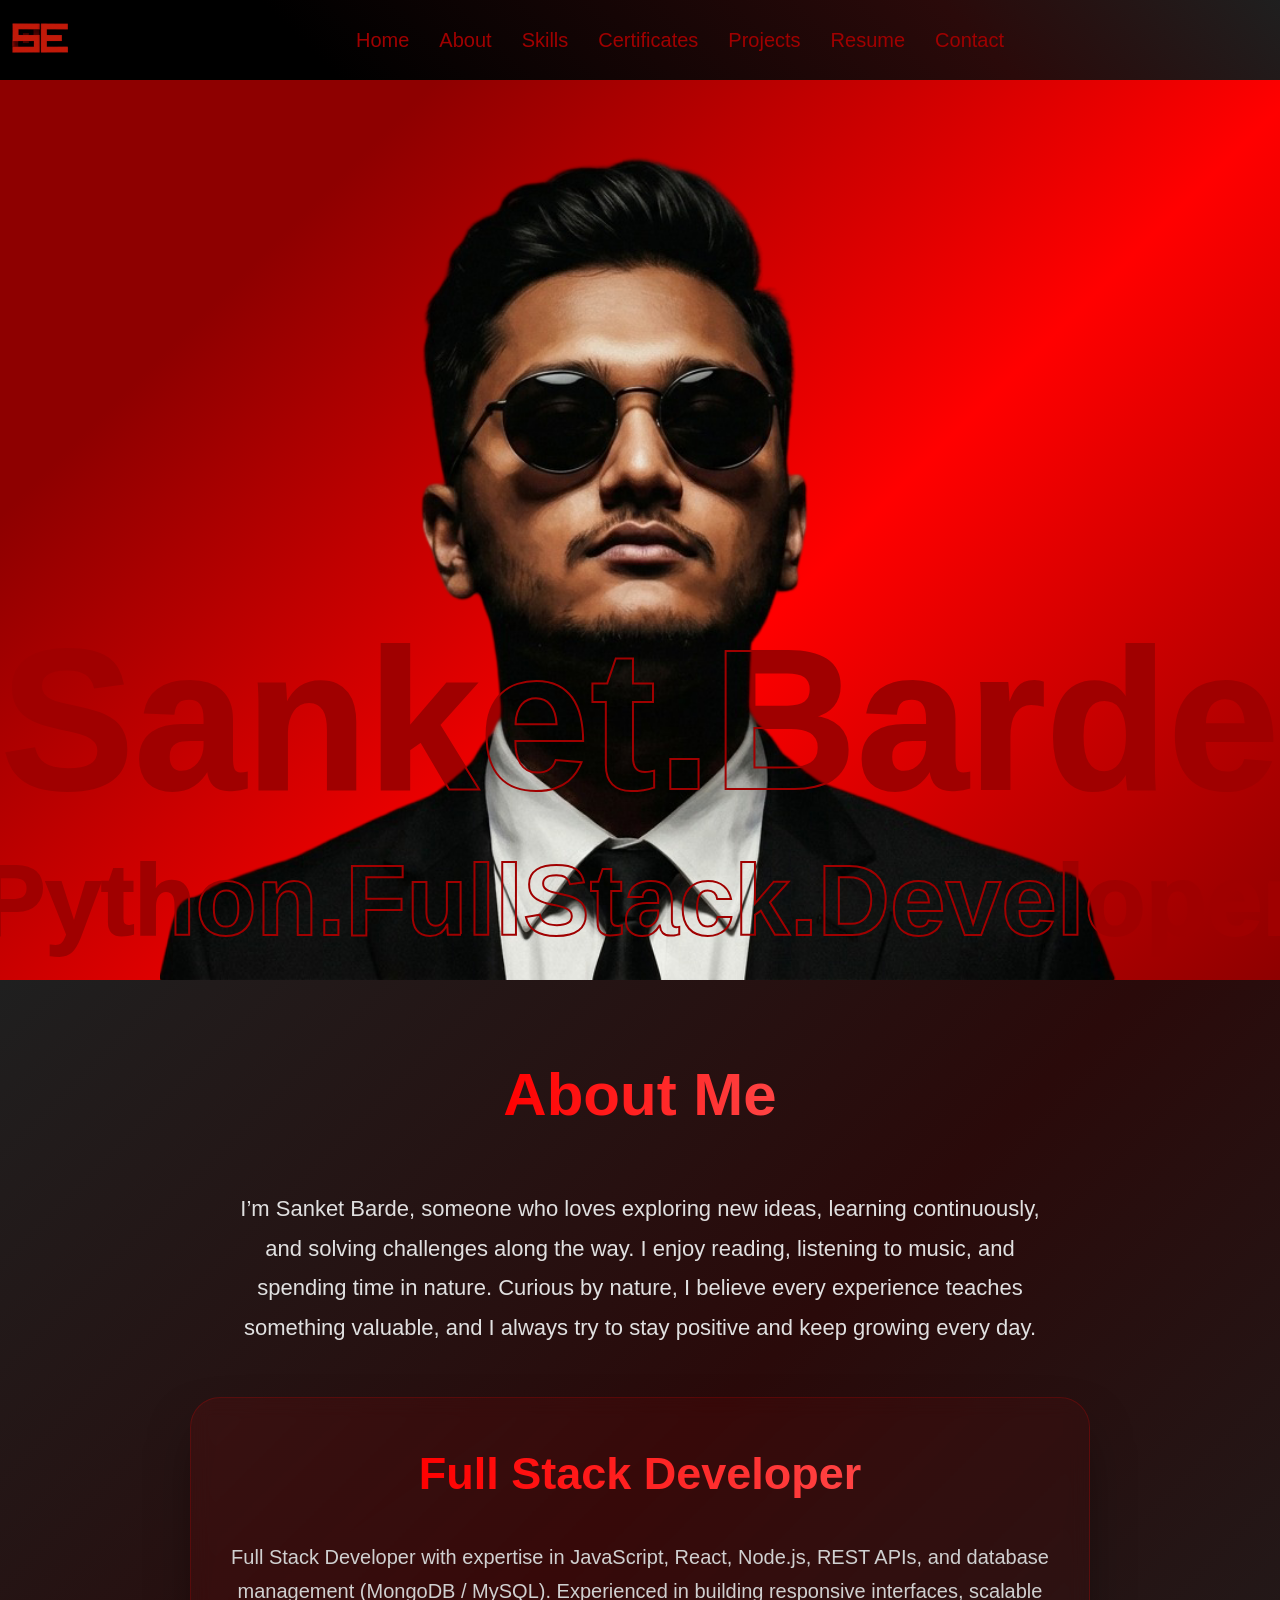
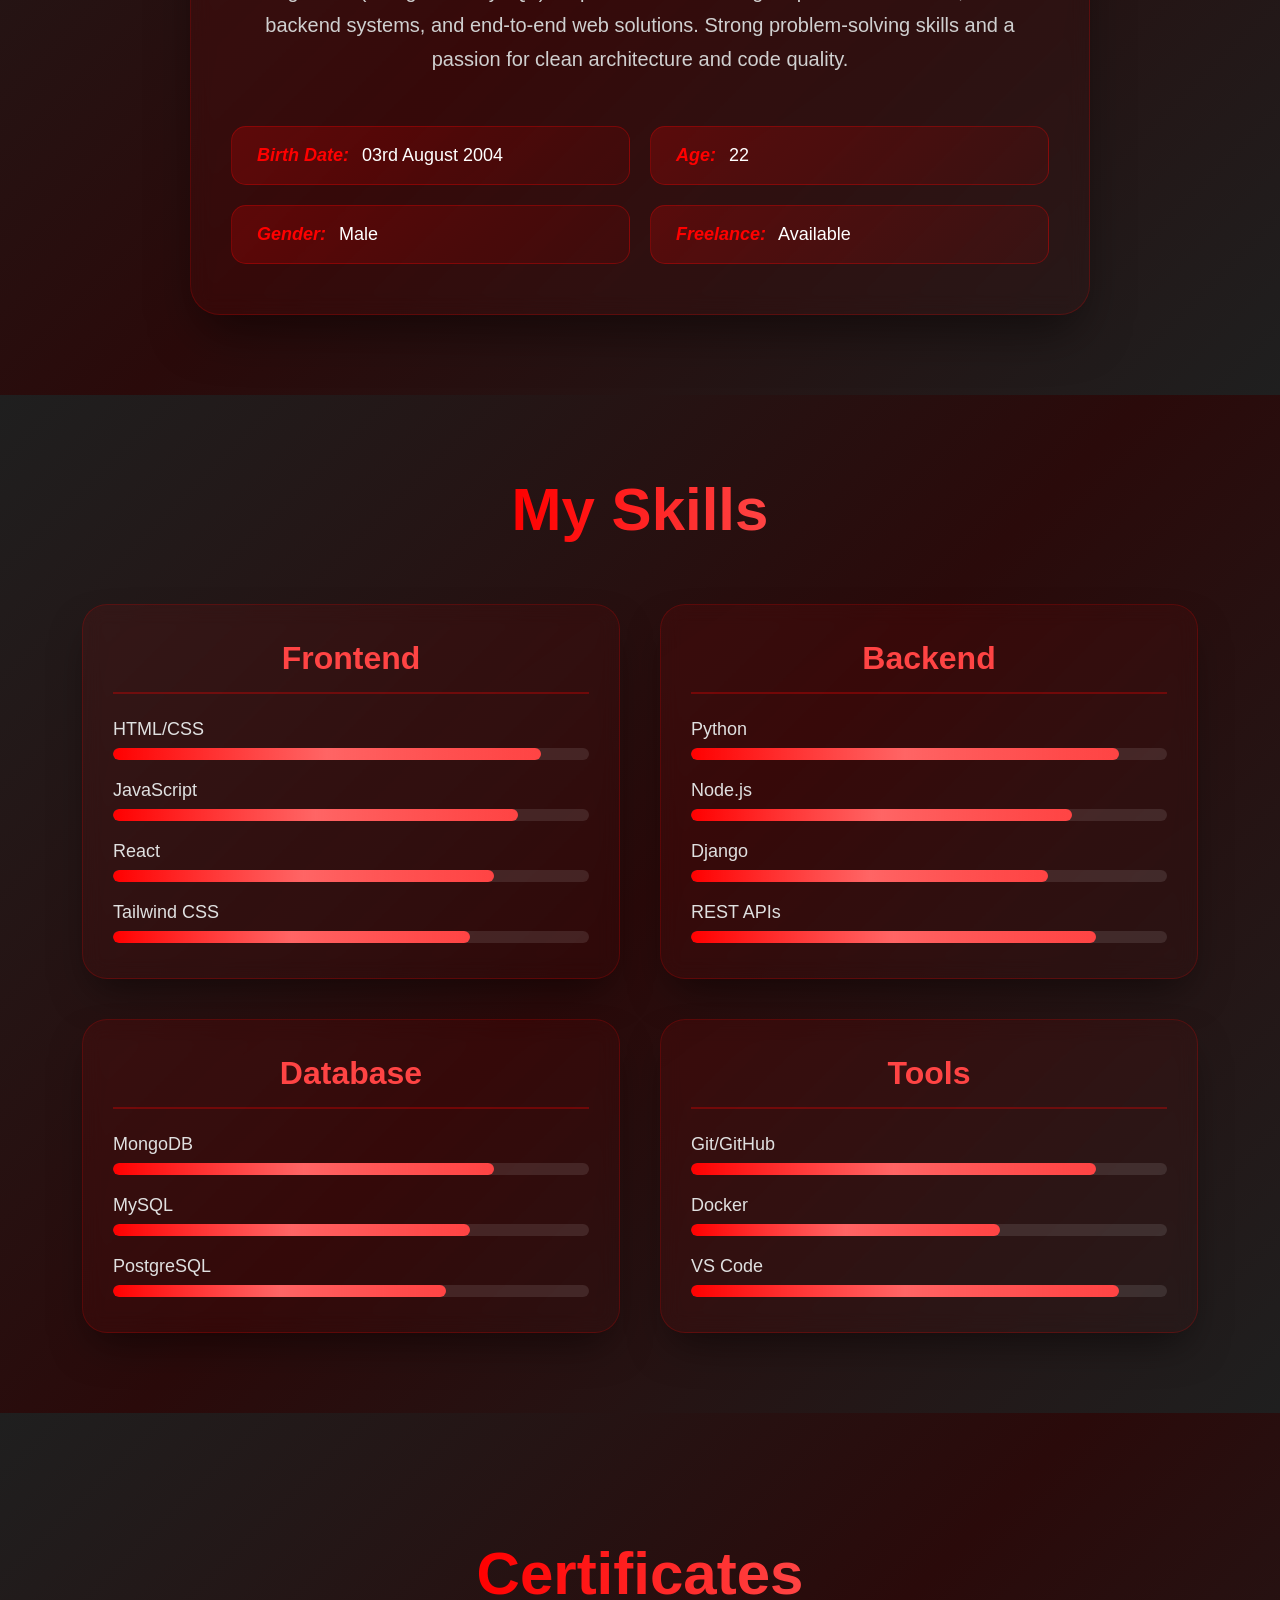
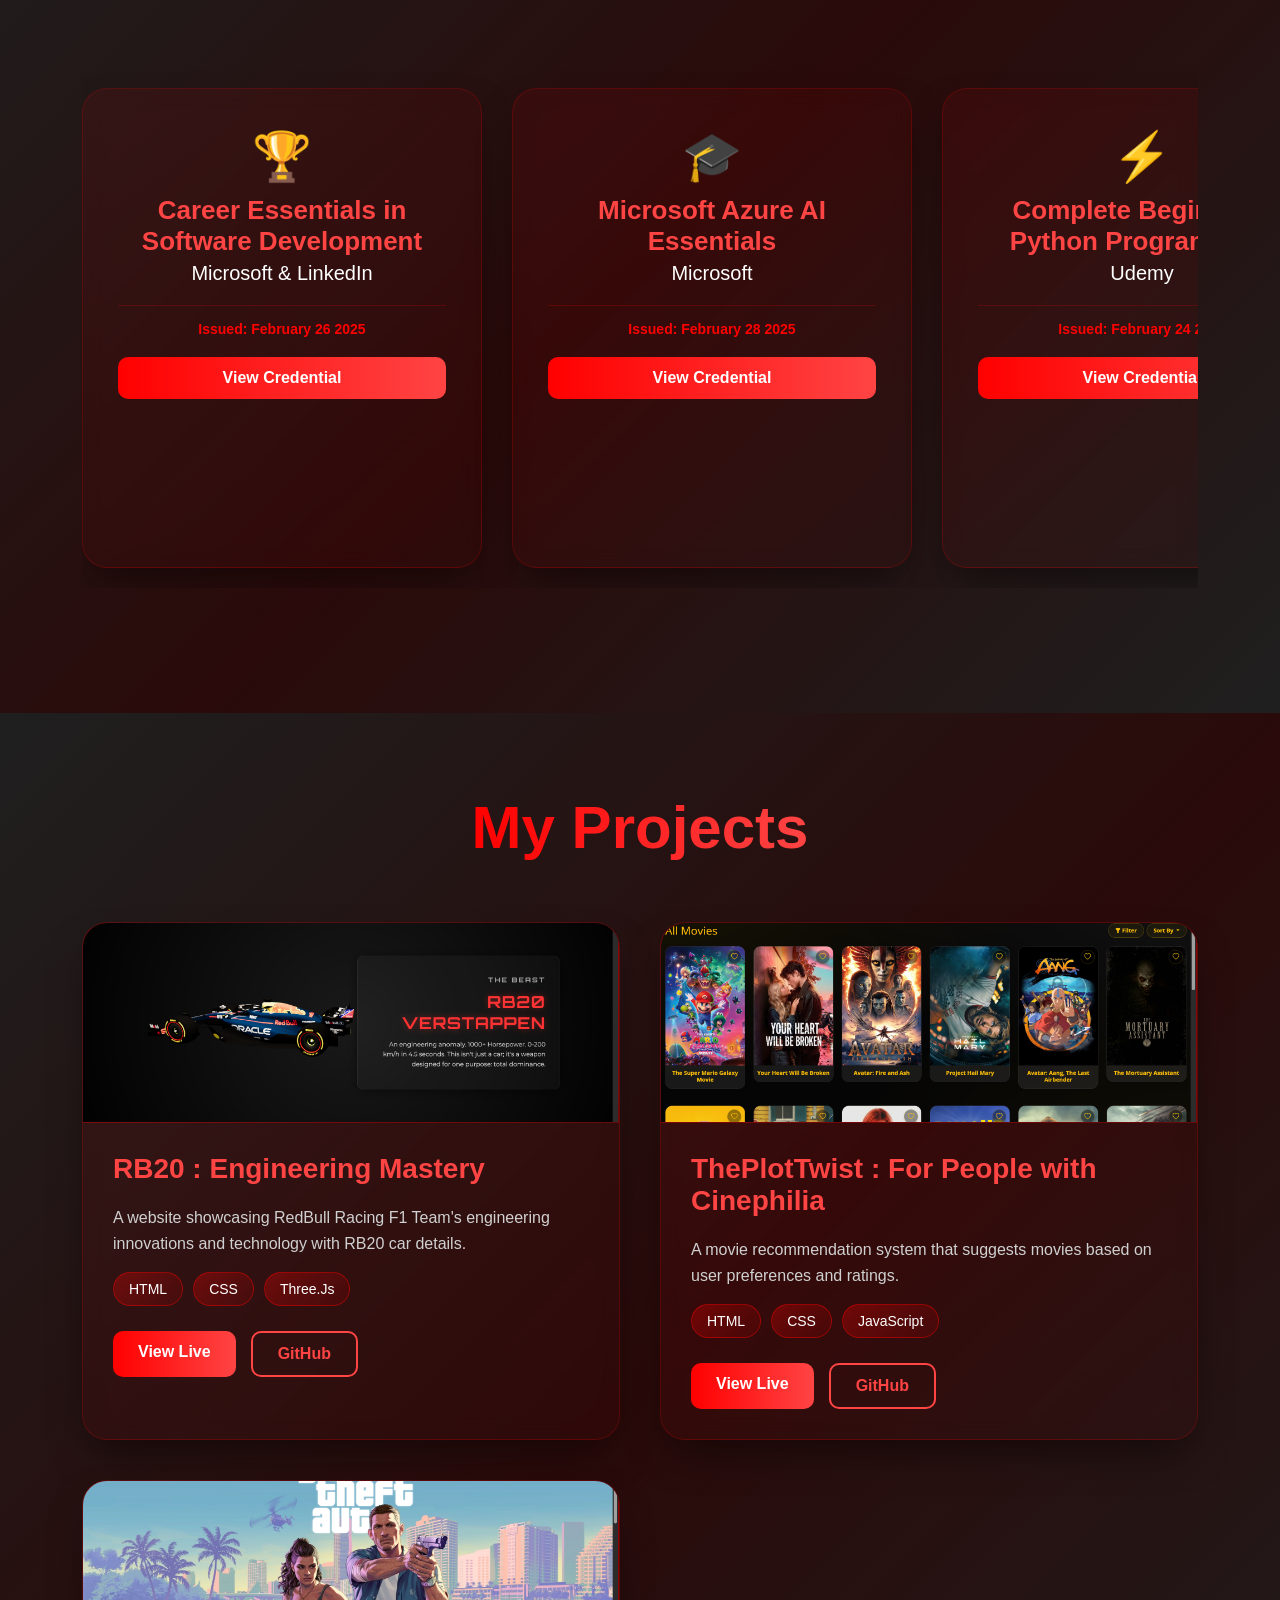
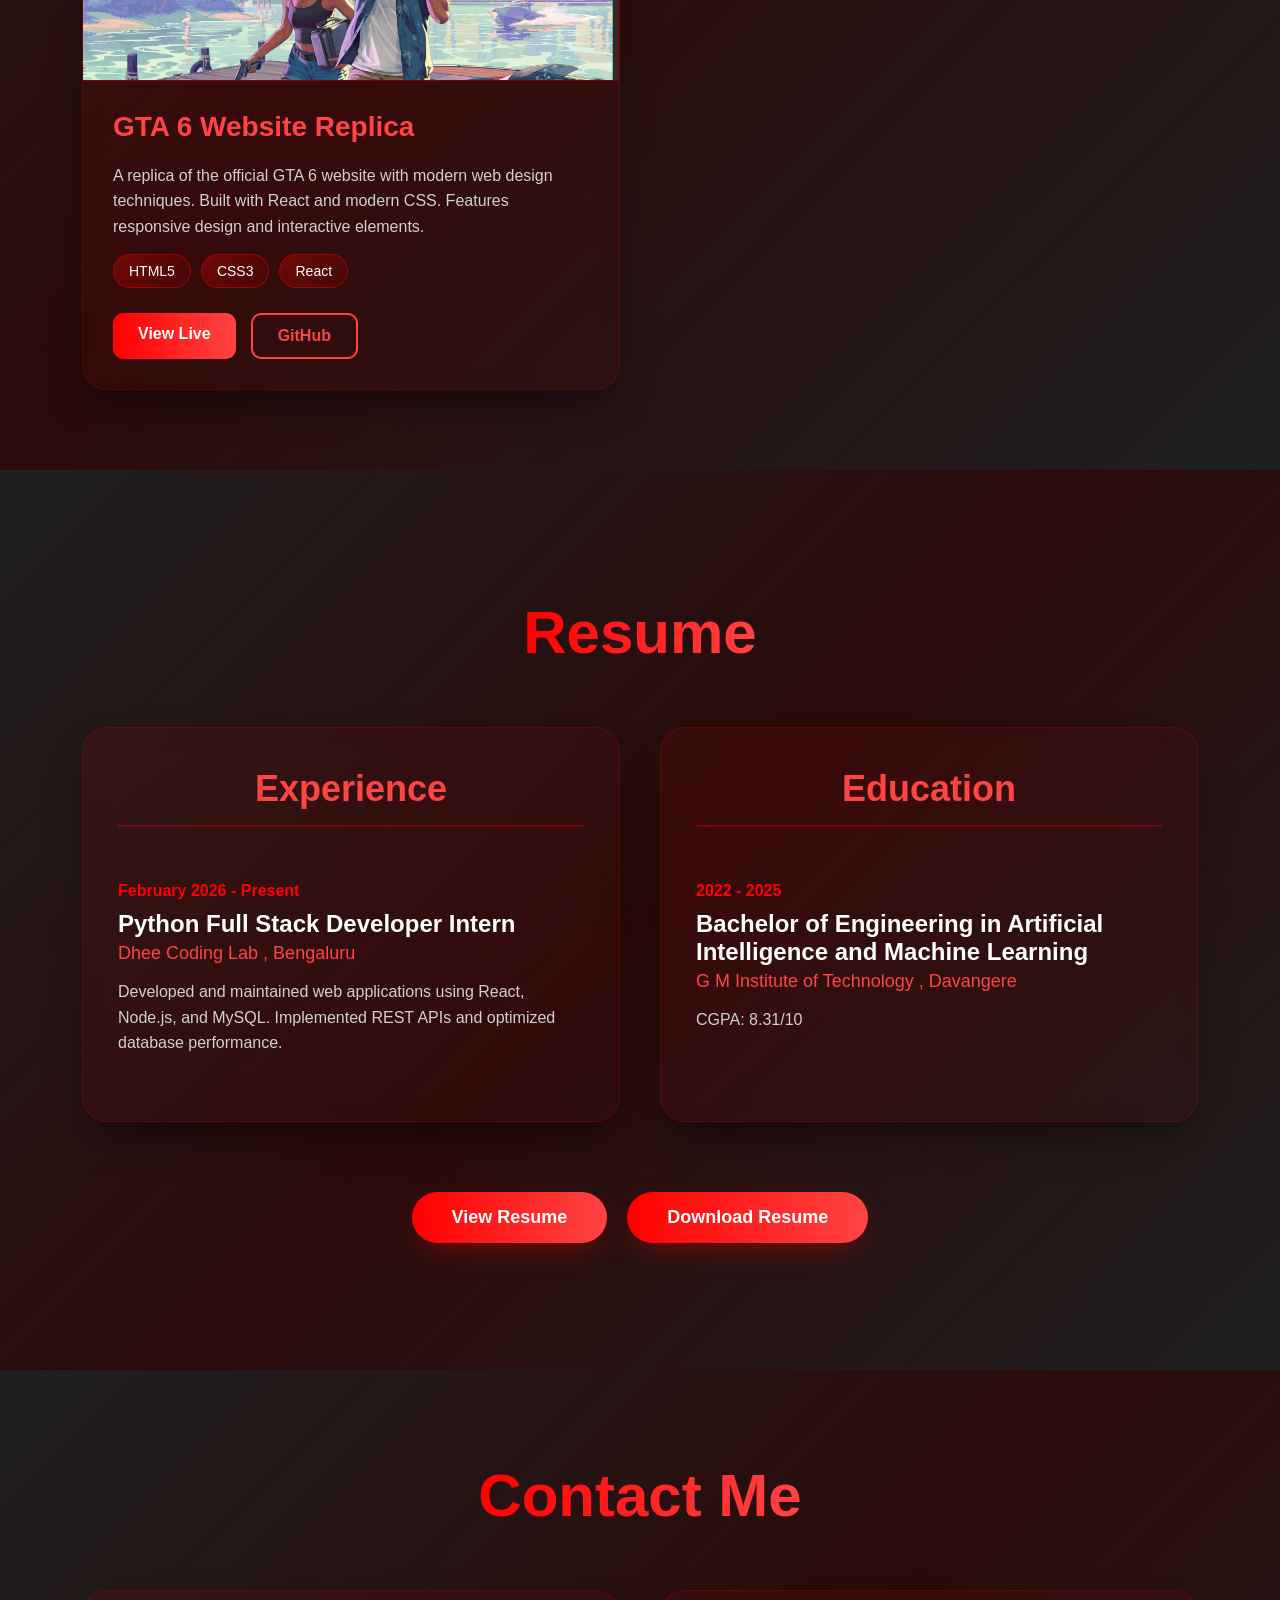
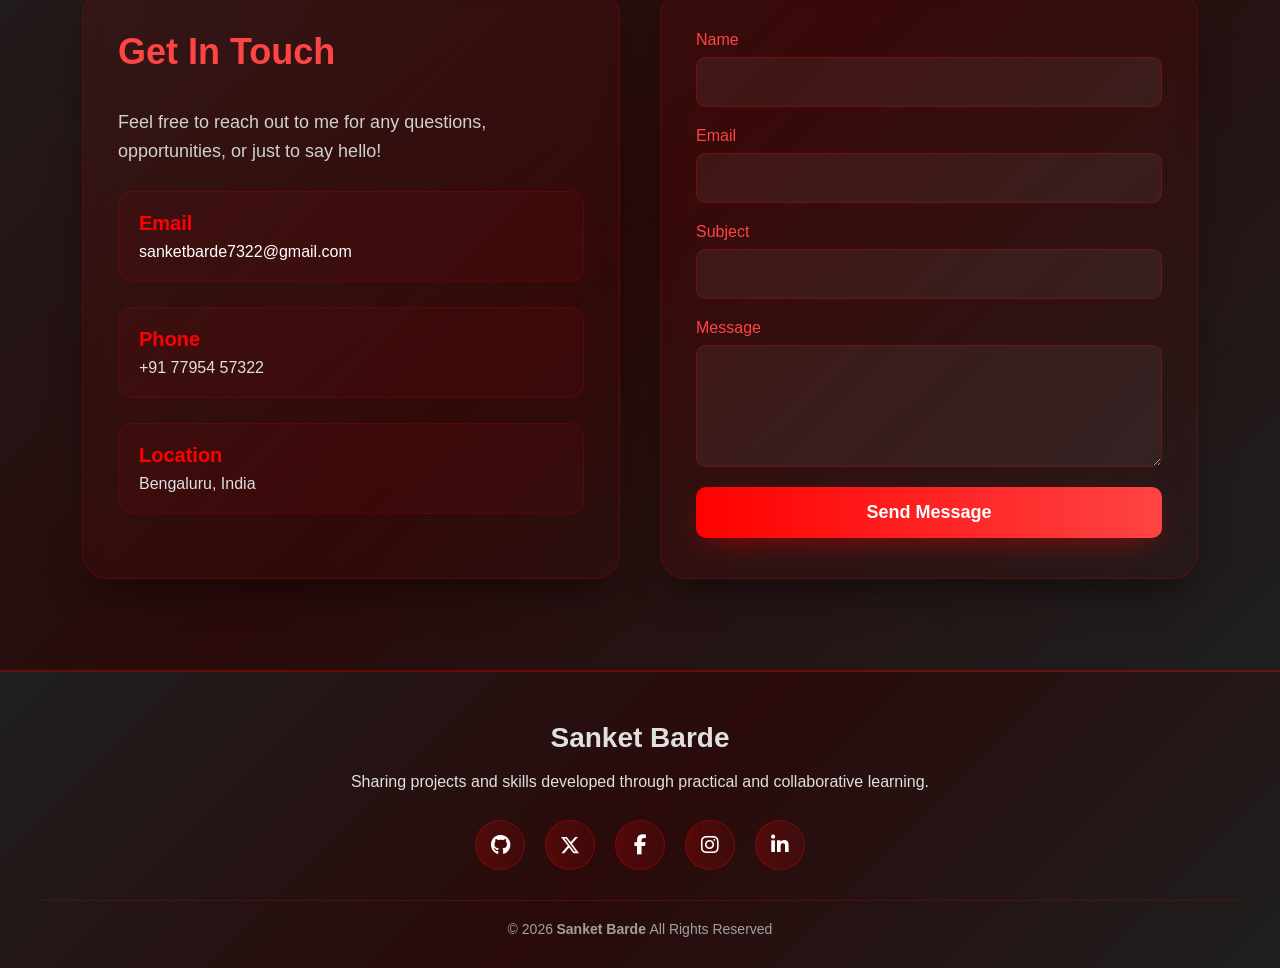
==== index.html @ b7028cff "First" ====
<!DOCTYPE html>
<html lang="en">
<head>
    <meta charset="UTF-8">
    <meta name="viewport" content="width=device-width, initial-scale=1.0">
    <title>Sanket Barde Portfolio</title>
    <link rel="stylesheet" href="style.css">
    <link rel="stylesheet" href="https://cdnjs.cloudflare.com/ajax/libs/font-awesome/6.4.0/css/all.min.css">
</head>
<body>
    <div class="main">
        <nav>
            <div class="logo">
                <img src="transform.gif" alt="">
            </div>
            <div class="nav-links">
                <a href="#hero">Home</a>
                <a href="#about">About</a>
                <a href="#skills">Skills</a>
                <a href="#certificates">Certificates</a>
                <a href="#projects">Projects</a>
                <a href="#resume">Resume</a>
                <a href="#contact">Contact</a>
            </div>
            <div class="hamburger">
                <img src="" alt="">
            </div>
        </nav>
        <section class="hero" id="hero">
            <img src="hero_no_bg1.png" alt="">
            <h1 id="front_name">Sanket.Barde</h1>
            <h1 id="back_name">Sanket.Barde</h1>
            <h2 id="front-role">Python.FullStack.Developer</h2>
            <h2 id="back-role">Python.FullStack.Developer</h2>
        </section>
        <section class="about" id="about">
            <h1>About Me</h1>
            <p>I’m Sanket Barde, someone who loves exploring new ideas, learning continuously, and solving challenges along the way. I enjoy reading, listening to music, and spending time in nature. Curious by nature, I believe every experience teaches something valuable, and I always try to stay positive and keep growing every day.</p>
            <div class="container">
                <h1>Full Stack Developer</h1>
                <p>Full Stack Developer with expertise in JavaScript, React, Node.js, REST APIs, and database management (MongoDB / MySQL). Experienced in building responsive interfaces, scalable backend systems, and end-to-end web solutions. Strong problem-solving skills and a passion for clean architecture and code quality.</p>
                <div class="sub-container">
                    <h4><span>Birth Date:</span> 03rd August 2004</h4>
                    <h4><span>Age:</span> 22</h4>
                    <h4><span>Gender:</span> Male</h4>
                    <h4><span>Freelance:</span> Available</h4>
                </div>
            </div>
        </section>
        <section class="skills" id="skills">
            <h1>My Skills</h1>
            <div class="skills-container">
                <div class="skill-category">
                    <h2>Frontend</h2>
                    <div class="skill-items">
                        <div class="skill-item">
                            <span>HTML/CSS</span>
                            <div class="skill-bar">
                                <div class="skill-progress" data-progress="90"></div>
                            </div>
                        </div>
                        <div class="skill-item">
                            <span>JavaScript</span>
                            <div class="skill-bar">
                                <div class="skill-progress" data-progress="85"></div>
                            </div>
                        </div>
                        <div class="skill-item">
                            <span>React</span>
                            <div class="skill-bar">
                                <div class="skill-progress" data-progress="80"></div>
                            </div>
                        </div>
                        <div class="skill-item">
                            <span>Tailwind CSS</span>
                            <div class="skill-bar">
                                <div class="skill-progress" data-progress="75"></div>
                            </div>
                        </div>
                    </div>
                </div>
                <div class="skill-category">
                    <h2>Backend</h2>
                    <div class="skill-items">
                        <div class="skill-item">
                            <span>Python</span>
                            <div class="skill-bar">
                                <div class="skill-progress" data-progress="90"></div>
                            </div>
                        </div>
                        <div class="skill-item">
                            <span>Node.js</span>
                            <div class="skill-bar">
                                <div class="skill-progress" data-progress="80"></div>
                            </div>
                        </div>
                        <div class="skill-item">
                            <span>Django</span>
                            <div class="skill-bar">
                                <div class="skill-progress" data-progress="75"></div>
                            </div>
                        </div>
                        <div class="skill-item">
                            <span>REST APIs</span>
                            <div class="skill-bar">
                                <div class="skill-progress" data-progress="85"></div>
                            </div>
                        </div>
                    </div>
                </div>
                <div class="skill-category">
                    <h2>Database</h2>
                    <div class="skill-items">
                        <div class="skill-item">
                            <span>MongoDB</span>
                            <div class="skill-bar">
                                <div class="skill-progress" data-progress="80"></div>
                            </div>
                        </div>
                        <div class="skill-item">
                            <span>MySQL</span>
                            <div class="skill-bar">
                                <div class="skill-progress" data-progress="75"></div>
                            </div>
                        </div>
                        <div class="skill-item">
                            <span>PostgreSQL</span>
                            <div class="skill-bar">
                                <div class="skill-progress" data-progress="70"></div>
                            </div>
                        </div>
                    </div>
                </div>
                <div class="skill-category">
                    <h2>Tools</h2>
                    <div class="skill-items">
                        <div class="skill-item">
                            <span>Git/GitHub</span>
                            <div class="skill-bar">
                                <div class="skill-progress" data-progress="85"></div>
                            </div>
                        </div>
                        <div class="skill-item">
                            <span>Docker</span>
                            <div class="skill-bar">
                                <div class="skill-progress" data-progress="65"></div>
                            </div>
                        </div>
                        <div class="skill-item">
                            <span>VS Code</span>
                            <div class="skill-bar">
                                <div class="skill-progress" data-progress="90"></div>
                            </div>
                        </div>
                    </div>
                </div>
            </div>
        </section>
        <section class="certificates" id="certificates">
            <h1>Certificates</h1>
            <div class="certificates-container">
                <div class="certificate-card">
                    <div class="certificate-icon">🏆</div>
                    <h2>Career Essentials in Software Development</h2>
                    <h3>Microsoft & LinkedIn</h3>
                    <div class="certificate-date">Issued: February 26 2025</div>
                    <a href="certificates/Career Essential in Software Development.png" target="_blank" class="verify-btn">View Credential</a>
                </div>
                <div class="certificate-card">
                    <div class="certificate-icon">🎓</div>
                    <h2>Microsoft Azure AI Essentials</h2>
                    <h3>Microsoft</h3>
                    <div class="certificate-date">Issued: February 28 2025</div>
                    <a href="certificates/Microsoft Azure AI Essentials.png" target="_blank" class="verify-btn">View Credential</a>
                </div>
                <div class="certificate-card">
                    <div class="certificate-icon">⚡</div>
                    <h2>Complete Beginner's Python Programming</h2>
                    <h3>Udemy</h3>
                    <div class="certificate-date">Issued: February 24 2025</div>
                    <a href="certificates/complete begineers python programming course.png" target="_blank" class="verify-btn">View Credential</a>
                </div>
                <div class="certificate-card">
                    <div class="certificate-icon">🗄️</div>
                    <h2>Python Object-Oriented Programming</h2>
                    <h3>Udemy</h3>
                    <div class="certificate-date">Issued: July 29 2025</div>
                    <a href="certificates/Python OOP.png" target="_blank" class="verify-btn">View Credential</a>
                </div>
                <div class="certificate-card">
                    <div class="certificate-icon">🤖</div>
                    <h2>Building LLMs with Prompt Engineering</h2>
                    <h3>Coursera</h3>
                    <div class="certificate-date">Issued: August 12 2025</div>
                    <a href="certificates/Building LLM with Prompt Engineering.png" target="_blank" class="verify-btn">View Credential</a>
                </div>
                <div class="certificate-card">
                    <div class="certificate-icon">📊</div>
                    <h2>Google Analytics for Beginners</h2>
                    <h3>Google</h3>
                    <div class="certificate-date">Issued: July 28 2025</div>
                    <a href="certificates/googleAnalyticsCertificate.png" target="_blank" class="verify-btn">View Credential</a>
                </div>
                <div class="certificate-card">
                    <div class="certificate-icon">📈</div>
                    <h2>Power BI Workshop</h2>
                    <h3>Office Master</h3>
                    <div class="certificate-date">Issued: August 24 2025</div>
                    <a href="certificates/PowerBI Workshop.png" target="_blank" class="verify-btn">View Credential</a>
                </div>
                <div class="certificate-card">
                    <div class="certificate-icon">💻</div>
                    <h2>Python & Artificial Intelligence Bootcamp</h2>
                    <h3>DevTown</h3>
                    <div class="certificate-date">Issued: August 13 2024</div>
                    <a href="certificates/DevTown_certificate(participation).png" target="_blank" class="verify-btn">View Credential</a>
                </div>
                <div class="certificate-card">
                    <div class="certificate-icon">🏅</div>
                    <h2>Hackaphasia Hackathon Participation</h2>
                    <h3>Phillinova</h3>
                    <div class="certificate-date">Issued: December 5 2024</div>
                    <a href="certificates/HackPhasia.png" target="_blank" class="verify-btn">View Credential</a>
                </div>
                <div class="certificate-card">
                    <div class="certificate-icon">�</div>
                    <h2>Oracle Data Science Professional</h2>
                    <h3>Oracle University</h3>
                    <div class="certificate-date">Issued: October 30 2025</div>
                    <a href="certificates/oracle data science professional.png" target="_blank" class="verify-btn">View Credential</a>
                </div>
                <div class="certificate-card">
                    <div class="certificate-icon">🧠</div>
                    <h2>Oracle Generative AI Professional</h2>
                    <h3>Oracle University</h3>
                    <div class="certificate-date">Issued: October 30 2025</div>
                    <a href="certificates/oracle generative ai professional.png" target="_blank" class="verify-btn">View Credential</a>
                </div>
            </div>
        </section>
        <section class="projects" id="projects">
            <h1>My Projects</h1>
            <div class="projects-container">
                <div class="project-card">
                    <div class="project-image">
                        <div class="image-carousel">
                            <div class="carousel-slide"><img src="/projects/redbull/redbull1.png" alt="image1"></div>
                            <div class="carousel-slide"><img src="/projects/redbull/redbull2.png" alt="image1"></div>
                            <div class="carousel-slide"><img src="/projects/redbull/redbull3.png" alt="image1"></div>
                        </div>
                    </div>
                    <div class="project-content">
                        <h2>RB20 : Engineering Mastery</h2>
                        <p>A website showcasing RedBull Racing F1 Team's engineering innovations and technology with RB20 car details.</p>
                        <div class="project-tech">
                            <span>HTML</span>
                            <span>CSS</span>
                            <span>Three.Js</span>
                        </div>
                        <div class="project-links">
                            <a href="https://formula1-redbullracing.netlify.app/" class="btn">View Live</a>
                            <a href="https://github.com/SANKETBARDE/RedBull-Racing-RB20-Showcase-Website" class="btn">GitHub</a>
                        </div>
                    </div>
                </div>
                <div class="project-card">
                    <div class="project-image">
                        <div class="image-carousel">
                            <div class="carousel-slide"><img src="/projects/plottwist/plot1.png" alt="image1"></div>
                            <div class="carousel-slide"><img src="/projects/plottwist/plot2.png" alt="image2"></div>
                            <div class="carousel-slide"><img src="/projects/plottwist/plot3.png" alt="image3"></div>
                        </div>
                    </div>
                    <div class="project-content">
                        <h2>ThePlotTwist : For People with Cinephilia</h2>
                        <p>A movie recommendation system that suggests movies based on user preferences and ratings.</p>
                        <div class="project-tech">
                            <span>HTML</span>
                            <span>CSS</span>
                            <span>JavaScript</span>
                        </div>
                        <div class="project-links">
                            <a href="https://theplottwist.netlify.app/" class="btn">View Live</a>
                            <a href="https://github.com/SANKETBARDE/PlotTwist-Movie-Recommender-and-Manager-Website" class="btn">GitHub</a>
                        </div>
                    </div>
                </div>
                <div class="project-card">
                    <div class="project-image">
                        <div class="image-carousel">
                            <div class="carousel-slide"><img src="/projects/gta/gta6_1.png" alt="image1"></div>
                            <div class="carousel-slide"><img src="/projects/gta/gta6_2.png" alt="image2"></div>
                            <div class="carousel-slide"><img src="/projects/gta/gta6_3.png" alt="image3"></div>
                        </div>
                    </div>
                    <div class="project-content">
                        <h2>GTA 6 Website Replica</h2>
                        <p>A replica of the official GTA 6 website with modern web design techniques. Built with React and modern CSS. Features responsive design and interactive elements.</p>
                        <div class="project-tech">
                            <span>HTML5</span>
                            <span>CSS3</span>
                            <span>React</span>
                        </div>
                        <div class="project-links">
                            <a href="https://gta6-replica-website-sanketbarde.netlify.app/" class="btn">View Live</a>
                            <a href="https://github.com/SANKETBARDE/gta-6-website-replica" class="btn">GitHub</a>
                        </div>
                    </div>
                </div>
            </div>
        </section>
        <section class="resume" id="resume">
            <h1>Resume</h1>
            <div class="resume-container">
                <div class="resume-section">
                    <h2>Experience</h2>
                    <div class="resume-item">
                        <div class="resume-date">February 2026 - Present</div>
                        <h3>Python Full Stack Developer Intern</h3>
                        <h4>Dhee Coding Lab , Bengaluru</h4>
                        <p>Developed and maintained web applications using React, Node.js, and MySQL. Implemented REST APIs and optimized database performance.</p>
                    </div>
                    
                </div>
                <div class="resume-section">
                    <h2>Education</h2>
                    <div class="resume-item">
                        <div class="resume-date">2022 - 2025</div>
                        <h3>Bachelor of Engineering in Artificial Intelligence and Machine Learning</h3>
                        <h4>G M Institute of Technology , Davangere</h4>
                        <p>CGPA: 8.31/10</p>
                    </div>
                    
                </div>
            </div>
            <div class="resume-download">
                <a href="resume/Sanket_Barde_FrontEnd.pdf" target="_blank" class="download-btn">View Resume</a>
                <a href="resume/Sanket_Barde_FrontEnd.pdf" class="download-btn" download>Download Resume</a>
            </div>
        </section>
        <section class="contact" id="contact">
            <h1>Contact Me</h1>
            <div class="contact-container">
                <div class="contact-info">
                    <h2>Get In Touch</h2>
                    <p>Feel free to reach out to me for any questions, opportunities, or just to say hello!</p>
                    <div class="contact-item">
                        <h3>Email</h3>
                        <p><a href="https://mail.google.com/mail/?view=cm&fs=1&to=sanketbarde7322@gmail.com" target="_blank">sanketbarde7322@gmail.com</a></p>
                    </div>
                    <div class="contact-item">
                        <h3>Phone</h3>
                        <p>+91 77954 57322</p>
                    </div>
                    <div class="contact-item">
                        <h3>Location</h3>
                        <p>Bengaluru, India</p>
                    </div>
                </div>
                <div class="contact-form">
                    <form>
                        <div class="form-group">
                            <label for="name">Name</label>
                            <input type="text" id="name" name="name" required>
                        </div>
                        <div class="form-group">
                            <label for="email">Email</label>
                            <input type="email" id="email" name="email" required>
                        </div>
                        <div class="form-group">
                            <label for="subject">Subject</label>
                            <input type="text" id="subject" name="subject" required>
                        </div>
                        <div class="form-group">
                            <label for="message">Message</label>
                            <textarea id="message" name="message" rows="5" required></textarea>
                        </div>
                        <button type="submit" class="submit-btn">Send Message</button>
                    </form>
                </div>
            </div>
        </section>
        <footer id="footer" class="footer">
            <div class="footer-container">
                <h3 class="sitename">Sanket Barde</h3>
                <p>Sharing projects and skills developed through practical and collaborative learning.</p>
                <div class="social-links">
                    <a href="https://github.com/SANKETBARDE" target="_blank"><i class="fa-brands fa-github"></i></a>
                    <a href="https://x.com/sanket_barde_03" target="_blank">
                        <svg xmlns="http://www.w3.org/2000/svg" width="20" height="20" viewBox="0 0 24 24" fill="currentColor">
                            <path d="M18.244 2.25h3.308l-7.227 8.26 8.502 11.24H16.17l-5.214-6.817L4.99 21.75H1.68l7.73-8.835L1.254 2.25H8.08l4.713 6.231zm-1.161 17.52h1.833L7.084 4.126H5.117z"/>
                        </svg>
                    </a>
                    <a href="https://www.facebook.com/profile.php?id=61572962529405" target="_blank"><i class="fa-brands fa-facebook-f"></i></a>
                    <a href="https://www.instagram.com/_mr_terminator_03/" target="_blank"><i class="fa-brands fa-instagram"></i></a>
                    <a href="https://www.linkedin.com/in/sanketbarde03/" target="_blank"><i class="fa-brands fa-linkedin-in"></i></a>
                </div>
                <div class="copyright">
                    <span>&copy; 2026</span> <strong class="sitename">Sanket Barde</strong> <span>All Rights Reserved</span>
                </div>
            </div>
        </footer>
    </div>
</body>
<script src="script.js"></script>
</html>
---- style.css ----
* {
    margin: 0;
    padding: 0;
    box-sizing: border-box;
}

html {
    scroll-behavior: smooth;
}

body {
    background: linear-gradient(135deg, #1f1f1f 0%, #2a0a0a 50%, #1f1f1f 100%);
    min-height: 100vh;
}

.main {
    nav {
        display: flex;
        justify-content: space-between;
        align-items: center;
        height: 80px;
        background: linear-gradient(45deg, #000000 25%, #2a0a0a 75%, #1f1f1f 100%);
        width: 100%;
        position: sticky;
        top: 0;
        z-index: 1000;

        .logo {
            img {
                width: 80px;
                opacity: 0.8;
            }

            img:hover {
                opacity: 1;
            }
        }

        .nav-links {
            display: flex;
            gap: 30px;

            a {
                text-decoration: none;
                color: rgb(160, 0, 0);
                font-size: 20px;
                font-family: 'Segoe UI', Tahoma, Geneva, Verdana, sans-serif;
                font-weight: 500;
                transition: color 0.3s ease;

                &:hover {
                    color: #ff0000;
                }
            }
        }

        .hamburger {
            img {
                width: 80px;
            }

            ;
        }
    }

    /* Hero Section */
    .hero {
        display: flex;
        justify-content: center;
        align-items: center;
        background: linear-gradient(135deg, #8e0000 20%, #ff0000 60%, #8e0000 100%);
        height: 100vh;

        img {
            height: 100%;
            z-index: 1;
        }

        #front_name {
            position: absolute;
            top: 80%;
            left: 50%;
            transform: translate(-50%, -50%) translateY(100px);
            font-size: 200px;
            color: transparent;
            -webkit-text-stroke: 2px rgb(160, 0, 0);
            font-family: 'Segoe UI', Tahoma, Geneva, Verdana, sans-serif;
            z-index: 2;
            opacity: 0;
            transition: all 1s ease-out;
        }

        #front_name.animate {
            opacity: 1;
            transform: translate(-50%, -50%) translateY(0);
        }

        #back_name {
            position: absolute;
            top: 80%;
            left: 50%;
            transform: translate(-50%, -50%) translateY(100px);
            font-size: 200px;
            color: rgb(160, 0, 0);
            font-family: 'Segoe UI', Tahoma, Geneva, Verdana, sans-serif;
            opacity: 0;
            transition: all 1s ease-out;
        }

        #back_name.animate {
            opacity: 1;
            transform: translate(-50%, -50%) translateY(0);
        }

        #front-role {
            position: absolute;
            top: 100%;
            left: 50%;
            transform: translate(-50%, -50%) translateY(100px);
            font-size: 100px;
            color: transparent;
            -webkit-text-stroke: 2px rgb(160, 0, 0);
            ;
            font-family: 'Segoe UI', Tahoma, Geneva, Verdana, sans-serif;
            z-index: 2;
            opacity: 0;
            transition: all 1s ease-out;
        }

        #front-role.animate {
            opacity: 1;
            transform: translate(-50%, -50%) translateY(0);
        }

        #back-role {
            position: absolute;
            top: 100%;
            left: 50%;
            transform: translate(-50%, -50%) translateY(100px);
            font-size: 100px;
            color: rgb(160, 0, 0);
            ;
            font-family: 'Segoe UI', Tahoma, Geneva, Verdana, sans-serif;
            opacity: 0;
            transition: all 1s ease-out;
        }

        #back-role.animate {
            opacity: 1;
            transform: translate(-50%, -50%) translateY(0);
        }
    }

    /* About Section */
    .about {
        display: flex;
        flex-direction: column;
        align-items: center;
        justify-content: center;
        min-height: 100vh;
        padding: 80px 20px;
        background: linear-gradient(135deg, #1f1f1f 0%, #2a0a0a 50%, #1f1f1f 100%);
        color: white;
        gap: 50px;

        h1 {
            font-size: 60px;
            font-family: 'Segoe UI', Tahoma, Geneva, Verdana, sans-serif;
            font-weight: 700;
            text-align: center;
            background: linear-gradient(90deg, #ff0000, #ff4444);
            -webkit-background-clip: text;
            -webkit-text-fill-color: transparent;
            background-clip: text;
            margin-bottom: 10px;
        }

        p {
            font-size: 22px;
            font-family: 'Segoe UI', Tahoma, Geneva, Verdana, sans-serif;
            max-width: 800px;
            text-align: center;
            line-height: 1.8;
            color: #e0e0e0;
            font-weight: 300;
        }

        .container {
            display: flex;
            flex-direction: column;
            align-items: center;
            justify-content: center;
            background: linear-gradient(145deg, rgba(255, 0, 0, 0.08), rgba(142, 0, 0, 0.05));
            backdrop-filter: blur(10px);
            border: 1px solid rgba(255, 0, 0, 0.2);
            width: 90%;
            max-width: 900px;
            padding: 50px 40px;
            border-radius: 30px;
            gap: 30px;
            box-shadow: 0 25px 50px -12px rgba(0, 0, 0, 0.5);
            transition: transform 0.3s ease, box-shadow 0.3s ease;

            &:hover {
                transform: translateY(-5px);
                box-shadow: 0 30px 60px -12px rgba(255, 0, 0, 0.3);
            }

            h1 {
                font-size: 45px;
                font-family: 'Segoe UI', Tahoma, Geneva, Verdana, sans-serif;
                font-weight: 600;
                background: linear-gradient(90deg, #ff0000, #ff4444);
                -webkit-background-clip: text;
                -webkit-text-fill-color: transparent;
                background-clip: text;
                margin-bottom: 10px;
            }

            p {
                font-size: 20px;
                font-family: 'Segoe UI', Tahoma, Geneva, Verdana, sans-serif;
                max-width: 100%;
                text-align: center;
                line-height: 1.7;
                color: #d0d0d0;
            }

            .sub-container {
                display: grid;
                grid-template-columns: repeat(2, 1fr);
                gap: 20px;
                width: 100%;
                margin-top: 20px;

                h4 {
                    font-size: 18px;
                    font-family: 'Segoe UI', Tahoma, Geneva, Verdana, sans-serif;
                    background: linear-gradient(135deg, rgba(255, 0, 0, 0.2), rgba(142, 0, 0, 0.15));
                    border: 1px solid rgba(255, 0, 0, 0.3);
                    padding: 18px 25px;
                    border-radius: 15px;
                    font-weight: 500;
                    color: #ffffff;
                    transition: all 0.3s ease;

                    &:hover {
                        transform: translateY(-3px) scale(1.02);
                        background: linear-gradient(135deg, rgba(255, 0, 0, 0.35), rgba(142, 0, 0, 0.25));
                        box-shadow: 0 10px 30px -10px rgba(255, 0, 0, 0.4);
                    }

                    span {
                        font-style: italic;
                        color: #ff0000;
                        font-weight: 600;
                        margin-right: 8px;
                    }
                }
            }
        }
    }

    /* Skills Section */
    .skills {
        display: flex;
        flex-direction: column;
        align-items: center;
        justify-content: center;
        min-height: 100vh;
        padding: 80px 20px;
        background: linear-gradient(135deg, #1f1f1f 0%, #2a0a0a 50%, #1f1f1f 100%);
        color: white;
        gap: 50px;

        h1 {
            font-size: 60px;
            font-family: 'Segoe UI', Tahoma, Geneva, Verdana, sans-serif;
            font-weight: 700;
            text-align: center;
            background: linear-gradient(90deg, #ff0000, #ff4444);
            -webkit-background-clip: text;
            -webkit-text-fill-color: transparent;
            background-clip: text;
            margin-bottom: 10px;
        }

        .skills-container {
            display: grid;
            grid-template-columns: repeat(2, 1fr);
            gap: 40px;
            width: 90%;
            max-width: 1200px;

            .skill-category {
                background: linear-gradient(145deg, rgba(255, 0, 0, 0.08), rgba(142, 0, 0, 0.05));
                backdrop-filter: blur(10px);
                border: 1px solid rgba(255, 0, 0, 0.2);
                padding: 35px 30px;
                border-radius: 25px;
                box-shadow: 0 20px 40px -12px rgba(0, 0, 0, 0.5);
                transition: transform 0.3s ease, box-shadow 0.3s ease;

                &:hover {
                    transform: translateY(-5px);
                    box-shadow: 0 25px 50px -12px rgba(255, 0, 0, 0.3);
                }

                h2 {
                    font-size: 32px;
                    font-family: 'Segoe UI', Tahoma, Geneva, Verdana, sans-serif;
                    font-weight: 600;
                    color: #ff4444;
                    margin-bottom: 25px;
                    text-align: center;
                    border-bottom: 2px solid rgba(255, 0, 0, 0.3);
                    padding-bottom: 15px;
                }

                .skill-items {
                    display: flex;
                    flex-direction: column;
                    gap: 20px;

                    .skill-item {
                        display: flex;
                        flex-direction: column;
                        gap: 8px;

                        span {
                            font-size: 18px;
                            font-family: 'Segoe UI', Tahoma, Geneva, Verdana, sans-serif;
                            font-weight: 500;
                            color: #e0e0e0;
                        }

                        .skill-bar {
                            width: 100%;
                            height: 12px;
                            background: rgba(255, 255, 255, 0.1);
                            border-radius: 10px;
                            overflow: hidden;
                            position: relative;

                            .skill-progress {
                                height: 100%;
                                background: linear-gradient(90deg, #ff0000, #ff4444);
                                border-radius: 10px;
                                width: 0;
                                transition: width 1.5s ease-out;
                                position: relative;

                                &::after {
                                    content: '';
                                    position: absolute;
                                    top: 0;
                                    left: 0;
                                    right: 0;
                                    bottom: 0;
                                    background: linear-gradient(90deg, transparent, rgba(255, 255, 255, 0.3), transparent);
                                    animation: shimmer 2s infinite;
                                }
                            }
                        }
                    }
                }
            }
        }
    }

    @keyframes shimmer {
        0% {
            transform: translateX(-100%);
        }

        100% {
            transform: translateX(100%);
        }
    }

    /* Certificates Section */
    .certificates {
        display: flex;
        flex-direction: column;
        align-items: center;
        justify-content: center;
        min-height: 100vh;
        padding: 80px 20px;
        background: linear-gradient(135deg, #1f1f1f 0%, #2a0a0a 50%, #1f1f1f 100%);
        color: white;
        gap: 50px;

        h1 {
            font-size: 60px;
            font-family: 'Segoe UI', Tahoma, Geneva, Verdana, sans-serif;
            font-weight: 700;
            text-align: center;
            background: linear-gradient(90deg, #ff0000, #ff4444);
            -webkit-background-clip: text;
            -webkit-text-fill-color: transparent;
            background-clip: text;
            margin-bottom: 10px;
        }

        .certificates-container {
            display: flex;
            gap: 30px;
            width: 90%;
            max-width: 1200px;
            overflow-x: auto;
            scroll-snap-type: x mandatory;
            padding: 20px 5px;

            &::-webkit-scrollbar {
                height: 8px;
            }

            &::-webkit-scrollbar-track {
                background: rgba(255, 0, 0, 0.1);
                border-radius: 10px;
            }

            &::-webkit-scrollbar-thumb {
                background: linear-gradient(90deg, #ff0000, #ff4444);
                border-radius: 10px;
            }

            .certificate-card {
                flex: 0 0 400px;
                height: 480px;
                background: linear-gradient(145deg, rgba(255, 0, 0, 0.08), rgba(142, 0, 0, 0.05));
                backdrop-filter: blur(10px);
                border: 1px solid rgba(255, 0, 0, 0.2);
                padding: 40px 35px;
                border-radius: 25px;
                box-shadow: 0 20px 40px -12px rgba(0, 0, 0, 0.5);
                transition: transform 0.3s ease, box-shadow 0.3s ease;
                display: flex;
                flex-direction: column;
                scroll-snap-align: start;

                &:hover {
                    transform: translateY(-10px);
                    box-shadow: 0 30px 60px -12px rgba(255, 0, 0, 0.3);
                }

                .certificate-icon {
                    font-size: 48px;
                    text-align: center;
                    margin-bottom: 10px;
                }

                h2 {
                    font-size: 26px;
                    font-family: 'Segoe UI', Tahoma, Geneva, Verdana, sans-serif;
                    font-weight: 600;
                    color: #ff4444;
                    text-align: center;
                    margin-bottom: 5px;
                }

                h3 {
                    font-size: 20px;
                    font-family: 'Segoe UI', Tahoma, Geneva, Verdana, sans-serif;
                    font-weight: 500;
                    color: #ffffff;
                    text-align: center;
                    margin-bottom: 10px;
                }

                p {
                    font-size: 16px;
                    font-family: 'Segoe UI', Tahoma, Geneva, Verdana, sans-serif;
                    color: #d0d0d0;
                    line-height: 1.6;
                    text-align: center;
                    flex-grow: 1;
                }

                .certificate-date {
                    font-size: 14px;
                    font-family: 'Segoe UI', Tahoma, Geneva, Verdana, sans-serif;
                    color: #ff0000;
                    font-weight: 600;
                    text-align: center;
                    margin-top: 10px;
                    padding-top: 15px;
                    border-top: 1px solid rgba(255, 0, 0, 0.2);
                }

                .verify-btn {
                    text-decoration: none;
                    padding: 12px 25px;
                    background: linear-gradient(90deg, #ff0000, #ff4444);
                    color: white;
                    border-radius: 10px;
                    font-size: 16px;
                    font-family: 'Segoe UI', Tahoma, Geneva, Verdana, sans-serif;
                    font-weight: 600;
                    text-align: center;
                    transition: all 0.3s ease;
                    margin-top: 20px;

                    &:hover {
                        background: linear-gradient(90deg, #cc0000, #dd3333);
                        transform: translateY(-2px);
                        box-shadow: 0 5px 20px -5px rgba(255, 0, 0, 0.5);
                    }
                }
            }
        }
    }

    /* Projects Section */
    .projects {
        display: flex;
        flex-direction: column;
        align-items: center;
        justify-content: center;
        min-height: 100vh;
        padding: 80px 20px;
        background: linear-gradient(135deg, #1f1f1f 0%, #2a0a0a 50%, #1f1f1f 100%);
        color: white;
        gap: 50px;

        h1 {
            font-size: 60px;
            font-family: 'Segoe UI', Tahoma, Geneva, Verdana, sans-serif;
            font-weight: 700;
            text-align: center;
            background: linear-gradient(90deg, #ff0000, #ff4444);
            -webkit-background-clip: text;
            -webkit-text-fill-color: transparent;
            background-clip: text;
            margin-bottom: 10px;
        }

        .projects-container {
            display: grid;
            grid-template-columns: repeat(auto-fit, minmax(350px, 1fr));
            gap: 40px;
            width: 90%;
            max-width: 1200px;

            .project-card {
                background: linear-gradient(145deg, rgba(255, 0, 0, 0.08), rgba(142, 0, 0, 0.05));
                backdrop-filter: blur(10px);
                border: 1px solid rgba(255, 0, 0, 0.2);
                border-radius: 25px;
                overflow: hidden;
                box-shadow: 0 20px 40px -12px rgba(0, 0, 0, 0.5);
                transition: transform 0.3s ease, box-shadow 0.3s ease;

                &:hover {
                    transform: translateY(-10px);
                    box-shadow: 0 30px 60px -12px rgba(255, 0, 0, 0.3);
                }

                .project-image {
                    width: 100%;
                    height: 200px;
                    background: linear-gradient(135deg, rgba(255, 0, 0, 0.2), rgba(142, 0, 0, 0.1));
                    border-bottom: 1px solid rgba(255, 0, 0, 0.2);
                    overflow: hidden;
                    position: relative;

                    .image-carousel {
                        display: flex;
                        width: 300%;
                        height: 100%;
                        transition: transform 0.5s ease-in-out;

                        .carousel-slide {
                            width: 33.333%;
                            height: 100%;
                            background: linear-gradient(135deg, rgba(255, 0, 0, 0.3), rgba(142, 0, 0, 0.2));
                            display: flex;
                            align-items: center;
                            justify-content: center;
                            border-right: 1px solid rgba(255, 0, 0, 0.1);
                            overflow: hidden;

                            img {
                                width: 100%;
                                height: 100%;
                                object-fit: cover;
                            }
                        }
                    }
                }


                .project-content {
                    padding: 30px;
                    display: flex;
                    flex-direction: column;
                    gap: 15px;

                    h2 {
                        font-size: 28px;
                        font-family: 'Segoe UI', Tahoma, Geneva, Verdana, sans-serif;
                        font-weight: 600;
                        color: #ff4444;
                        margin-bottom: 5px;
                    }

                    p {
                        font-size: 16px;
                        font-family: 'Segoe UI', Tahoma, Geneva, Verdana, sans-serif;
                        color: #d0d0d0;
                        line-height: 1.6;
                    }

                    .project-tech {
                        display: flex;
                        flex-wrap: wrap;
                        gap: 10px;

                        span {
                            font-size: 14px;
                            font-family: 'Segoe UI', Tahoma, Geneva, Verdana, sans-serif;
                            background: linear-gradient(135deg, rgba(255, 0, 0, 0.3), rgba(142, 0, 0, 0.2));
                            border: 1px solid rgba(255, 0, 0, 0.4);
                            padding: 8px 15px;
                            border-radius: 20px;
                            color: #ffffff;
                            font-weight: 500;
                        }
                    }

                    .project-links {
                        display: flex;
                        gap: 15px;
                        margin-top: 10px;

                        .btn {
                            text-decoration: none;
                            padding: 12px 25px;
                            border-radius: 10px;
                            font-size: 16px;
                            font-family: 'Segoe UI', Tahoma, Geneva, Verdana, sans-serif;
                            font-weight: 600;
                            transition: all 0.3s ease;
                            text-align: center;

                            &:first-child {
                                background: linear-gradient(90deg, #ff0000, #ff4444);
                                color: white;
                                border: none;

                                &:hover {
                                    background: linear-gradient(90deg, #cc0000, #dd3333);
                                    transform: translateY(-2px);
                                    box-shadow: 0 5px 20px -5px rgba(255, 0, 0, 0.5);
                                }
                            }

                            &:last-child {
                                background: transparent;
                                color: #ff4444;
                                border: 2px solid #ff4444;

                                &:hover {
                                    background: rgba(255, 68, 68, 0.1);
                                    transform: translateY(-2px);
                                }
                            }
                        }
                    }
                }
            }
        }
    }

    /* Resume Section */
    .resume {
        display: flex;
        flex-direction: column;
        align-items: center;
        justify-content: center;
        min-height: 100vh;
        padding: 80px 20px;
        background: linear-gradient(135deg, #1f1f1f 0%, #2a0a0a 50%, #1f1f1f 100%);
        color: white;
        gap: 50px;

        h1 {
            font-size: 60px;
            font-family: 'Segoe UI', Tahoma, Geneva, Verdana, sans-serif;
            font-weight: 700;
            text-align: center;
            background: linear-gradient(90deg, #ff0000, #ff4444);
            -webkit-background-clip: text;
            -webkit-text-fill-color: transparent;
            background-clip: text;
            margin-bottom: 10px;
        }

        .resume-container {
            display: grid;
            grid-template-columns: repeat(2, 1fr);
            gap: 40px;
            width: 90%;
            max-width: 1200px;

            .resume-section {
                background: linear-gradient(145deg, rgba(255, 0, 0, 0.08), rgba(142, 0, 0, 0.05));
                backdrop-filter: blur(10px);
                border: 1px solid rgba(255, 0, 0, 0.2);
                padding: 40px 35px;
                border-radius: 25px;
                box-shadow: 0 20px 40px -12px rgba(0, 0, 0, 0.5);
                transition: transform 0.3s ease, box-shadow 0.3s ease;

                &:hover {
                    transform: translateY(-5px);
                    box-shadow: 0 25px 50px -12px rgba(255, 0, 0, 0.3);
                }

                h2 {
                    font-size: 36px;
                    font-family: 'Segoe UI', Tahoma, Geneva, Verdana, sans-serif;
                    font-weight: 600;
                    color: #ff4444;
                    margin-bottom: 30px;
                    text-align: center;
                    border-bottom: 2px solid rgba(255, 0, 0, 0.3);
                    padding-bottom: 15px;
                }

                .resume-item {
                    padding: 25px 0;
                    border-bottom: 1px solid rgba(255, 0, 0, 0.15);

                    &:last-child {
                        border-bottom: none;
                    }

                    .resume-date {
                        font-size: 16px;
                        font-family: 'Segoe UI', Tahoma, Geneva, Verdana, sans-serif;
                        color: #ff0000;
                        font-weight: 600;
                        margin-bottom: 10px;
                    }

                    h3 {
                        font-size: 24px;
                        font-family: 'Segoe UI', Tahoma, Geneva, Verdana, sans-serif;
                        font-weight: 600;
                        color: #ffffff;
                        margin-bottom: 5px;
                    }

                    h4 {
                        font-size: 18px;
                        font-family: 'Segoe UI', Tahoma, Geneva, Verdana, sans-serif;
                        font-weight: 500;
                        color: #ff4444;
                        margin-bottom: 15px;
                    }

                    p {
                        font-size: 16px;
                        font-family: 'Segoe UI', Tahoma, Geneva, Verdana, sans-serif;
                        color: #d0d0d0;
                        line-height: 1.6;
                    }
                }
            }
        }

        .resume-download {
            margin-top: 20px;
            display: flex;
            justify-content: center;
            gap: 20px;

            .download-btn {
                text-decoration: none;
                padding: 15px 40px;
                background: linear-gradient(90deg, #ff0000, #ff4444);
                color: white;
                border-radius: 30px;
                font-size: 18px;
                font-family: 'Segoe UI', Tahoma, Geneva, Verdana, sans-serif;
                font-weight: 600;
                transition: all 0.3s ease;
                box-shadow: 0 10px 30px -10px rgba(255, 0, 0, 0.5);

                &:hover {
                    background: linear-gradient(90deg, #cc0000, #dd3333);
                    transform: translateY(-3px);
                    box-shadow: 0 15px 40px -10px rgba(255, 0, 0, 0.6);
                }
            }
        }
    }

    /* Contact Section */
    .contact {
        display: flex;
        flex-direction: column;
        align-items: center;
        justify-content: center;
        min-height: 100vh;
        padding: 80px 20px;
        background: linear-gradient(135deg, #1f1f1f 0%, #2a0a0a 50%, #1f1f1f 100%);
        color: white;
        gap: 50px;

        h1 {
            font-size: 60px;
            font-family: 'Segoe UI', Tahoma, Geneva, Verdana, sans-serif;
            font-weight: 700;
            text-align: center;
            background: linear-gradient(90deg, #ff0000, #ff4444);
            -webkit-background-clip: text;
            -webkit-text-fill-color: transparent;
            background-clip: text;
            margin-bottom: 10px;
        }

        .contact-container {
            display: grid;
            grid-template-columns: repeat(2, 1fr);
            gap: 40px;
            width: 90%;
            max-width: 1200px;

            .contact-info {
                background: linear-gradient(145deg, rgba(255, 0, 0, 0.08), rgba(142, 0, 0, 0.05));
                backdrop-filter: blur(10px);
                border: 1px solid rgba(255, 0, 0, 0.2);
                padding: 40px 35px;
                border-radius: 25px;
                box-shadow: 0 20px 40px -12px rgba(0, 0, 0, 0.5);
                display: flex;
                flex-direction: column;
                gap: 25px;

                h2 {
                    font-size: 36px;
                    font-family: 'Segoe UI', Tahoma, Geneva, Verdana, sans-serif;
                    font-weight: 600;
                    color: #ff4444;
                    margin-bottom: 10px;
                }

                >p {
                    font-size: 18px;
                    font-family: 'Segoe UI', Tahoma, Geneva, Verdana, sans-serif;
                    color: #d0d0d0;
                    line-height: 1.6;
                }

                .contact-item {
                    padding: 20px;
                    background: rgba(255, 0, 0, 0.05);
                    border: 1px solid rgba(255, 0, 0, 0.15);
                    border-radius: 15px;
                    transition: all 0.3s ease;

                    &:hover {
                        background: rgba(255, 0, 0, 0.1);
                        transform: translateX(5px);
                    }

                    h3 {
                        font-size: 20px;
                        font-family: 'Segoe UI', Tahoma, Geneva, Verdana, sans-serif;
                        font-weight: 600;
                        color: #ff0000;
                        margin-bottom: 8px;
                    }

                    p {
                        font-size: 16px;
                        font-family: 'Segoe UI', Tahoma, Geneva, Verdana, sans-serif;
                        color: #e0e0e0;

                        a {
                            color: #ffffff;
                            text-decoration: none;
                            transition: color 0.3s ease;

                            &:hover {
                                color: #ff0000;
                                text-decoration: underline;
                            }
                        }
                    }
                }
            }

            .contact-form {
                background: linear-gradient(145deg, rgba(255, 0, 0, 0.08), rgba(142, 0, 0, 0.05));
                backdrop-filter: blur(10px);
                border: 1px solid rgba(255, 0, 0, 0.2);
                padding: 40px 35px;
                border-radius: 25px;
                box-shadow: 0 20px 40px -12px rgba(0, 0, 0, 0.5);

                form {
                    display: flex;
                    flex-direction: column;
                    gap: 20px;

                    .form-group {
                        display: flex;
                        flex-direction: column;
                        gap: 8px;

                        label {
                            font-size: 16px;
                            font-family: 'Segoe UI', Tahoma, Geneva, Verdana, sans-serif;
                            font-weight: 500;
                            color: #ff4444;
                        }

                        input,
                        textarea {
                            padding: 15px;
                            background: rgba(255, 255, 255, 0.05);
                            border: 1px solid rgba(255, 0, 0, 0.3);
                            border-radius: 10px;
                            color: white;
                            font-size: 16px;
                            font-family: 'Segoe UI', Tahoma, Geneva, Verdana, sans-serif;
                            transition: all 0.3s ease;

                            &:focus {
                                outline: none;
                                border-color: #ff0000;
                                background: rgba(255, 0, 0, 0.05);
                                box-shadow: 0 0 15px -5px rgba(255, 0, 0, 0.5);
                            }

                            &::placeholder {
                                color: rgba(255, 255, 255, 0.3);
                            }
                        }

                        textarea {
                            resize: vertical;
                            min-height: 120px;
                        }
                    }

                    .submit-btn {
                        padding: 15px 30px;
                        background: linear-gradient(90deg, #ff0000, #ff4444);
                        color: white;
                        border: none;
                        border-radius: 10px;
                        font-size: 18px;
                        font-family: 'Segoe UI', Tahoma, Geneva, Verdana, sans-serif;
                        font-weight: 600;
                        cursor: pointer;
                        transition: all 0.3s ease;
                        box-shadow: 0 10px 30px -10px rgba(255, 0, 0, 0.5);

                        &:hover {
                            background: linear-gradient(90deg, #cc0000, #dd3333);
                            transform: translateY(-2px);
                            box-shadow: 0 15px 40px -10px rgba(255, 0, 0, 0.6);
                        }
                    }
                }
            }
        }
    }
}

/* Footer */
.footer {
    background: linear-gradient(135deg, #1f1f1f 0%, #2a0a0a 50%, #1f1f1f 100%);
    padding: 50px 30px 30px;
    border-top: 2px solid rgba(255, 0, 0, 0.3);

    .footer-container {
        max-width: 1200px;
        margin: 0 auto;
        text-align: center;

        .sitename {
            font-size: 28px;
            color: #e0e0e0;
            font-family: 'Segoe UI', Tahoma, Geneva, Verdana, sans-serif;
            font-weight: 700;
            margin-bottom: 15px;
        }

        p {
            font-size: 16px;
            color: #e0e0e0;
            font-family: 'Segoe UI', Tahoma, Geneva, Verdana, sans-serif;
            margin-bottom: 25px;
            line-height: 1.6;
        }

        .social-links {
            display: flex;
            justify-content: center;
            gap: 20px;
            margin-bottom: 30px;

            a {
                text-decoration: none;
                width: 50px;
                height: 50px;
                display: flex;
                justify-content: center;
                align-items: center;
                background: linear-gradient(90deg, rgba(255, 0, 0, 0.2), rgba(255, 0, 0, 0.1));
                border: 1px solid rgba(255, 0, 0, 0.3);
                border-radius: 50%;
                color: #ffffff;
                font-size: 20px;
                transition: all 0.3s ease;

                i {
                    color: #ffffff;
                }

                &:hover {
                    background: linear-gradient(90deg, #ff0000, #ff4444);
                    transform: translateY(-3px);
                    box-shadow: 0 5px 20px rgba(255, 0, 0, 0.4);

                    i {
                        color: #ffffff;
                    }
                }
            }
        }

        .copyright {
            border-top: 1px solid rgba(255, 0, 0, 0.2);
            padding-top: 20px;
            font-size: 14px;

            span {
                color: #a0a0a0;
                font-family: 'Segoe UI', Tahoma, Geneva, Verdana, sans-serif;
            }

            .sitename {
                color: #a0a0a0;
                font-weight: 600;
                font-size: 14px;
            }
        }
    }
}

/* Mobile Responsive Styles */
@media screen and (max-width: 767px) {
    body {
        font-size: 14px;
        overflow-x: hidden;
        width: 100%;
    }

    * {
        max-width: 100%;
        box-sizing: border-box;
    }

    .main {
        width: 100%;
        overflow-x: hidden;

        nav {
            height: 70px;
            padding: 0 20px;
            position: fixed;

            .logo img {
                width: 45px;
            }

            .hamburger {
                display: flex;
                cursor: pointer;
                z-index: 1001;

                img {
                    width: 35px;
                }
            }

            .nav-links {
                display: none;
                position: fixed;
                top: 0;
                right: -100%;
                width: 70%;
                max-width: 300px;
                height: 100vh;
                background: linear-gradient(180deg, #0a0a0a 0%, #1a0505 100%);
                flex-direction: column;
                padding: 100px 30px 30px;
                gap: 25px;
                border-left: 2px solid rgba(255, 0, 0, 0.3);
                z-index: 1000;
                transition: right 0.3s ease;
                box-shadow: -5px 0 20px rgba(0, 0, 0, 0.5);

                a {
                    font-size: 20px;
                    text-align: left;
                    padding: 12px 15px;
                    border-radius: 8px;
                    transition: all 0.3s ease;

                    &:hover {
                        background: rgba(255, 0, 0, 0.1);
                        padding-left: 25px;
                    }
                }
            }

            .nav-links.active {
                display: flex;
                right: 0;
            }
        }

        .hero {
            height: 100vh;
            padding-top: 70px;
            position: relative;

            img {
                position: absolute;
                bottom: 0;
                left: 0;
                width: 100%;
                height: auto;
                max-height: 50vh;
                object-fit: cover;
                z-index: 1;
            }

            #front_name, #back_name {
                font-size: 60px;
                top: 42%;
            }

            #front-role, #back-role {
                font-size: 30px;
                top: 50%;
            }
        }

        .about {
            padding: 80px 20px 60px;

            h1 {
                font-size: 32px;
            }

            p {
                font-size: 15px;
            }

            .container {
                padding: 35px 25px;
                width: 100%;
                border-radius: 20px;

                h1 {
                    font-size: 28px;
                }

                p {
                    font-size: 15px;
                }
            }
        }

        .skills {
            padding: 60px 20px;

            h1 {
                font-size: 32px;
            }

            .skills-container {
                grid-template-columns: 1fr;
                gap: 25px;
                width: 100%;

                .skill-category {
                    h2 {
                        font-size: 22px;
                    }

                    .skill-item {
                        span {
                            font-size: 14px;
                        }
                    }
                }
            }
        }

        .certificates {
            padding: 60px 20px;

            h1 {
                font-size: 32px;
            }

            .certificates-container {
                grid-template-columns: 1fr;
                gap: 25px;
                width: 100%;

                .certificate-card {
                    padding: 25px;

                    h2 {
                        font-size: 18px;
                    }

                    h3 {
                        font-size: 14px;
                    }

                    .verify-btn {
                        padding: 12px 25px;
                        font-size: 14px;
                    }
                }
            }
        }

        .projects {
            padding: 60px 20px;

            h1 {
                font-size: 32px;
            }

            .projects-container {
                grid-template-columns: 1fr;
                gap: 35px;
                width: 100%;

                .project-card {
                    .project-image {
                        height: 180px;

                        .image-carousel {
                            width: 100%;
                            position: relative;
                            height: 100%;

                            .carousel-slide {
                                width: 100%;
                                position: absolute;
                                top: 0;
                                left: 0;
                                opacity: 0;
                                transition: opacity 0.5s ease-in-out;
                                height: 100%;
                                z-index: 1;

                                img {
                                    width: 100%;
                                    height: 100%;
                                    object-fit: cover;
                                }
                            }

                            .carousel-slide.active {
                                opacity: 1;
                                position: relative;
                                z-index: 2;
                            }
                        }
                    }

                    .project-content {
                        h2 {
                            font-size: 20px;
                        }

                        p {
                            font-size: 14px;
                        }

                        .project-tech span {
                            font-size: 12px;
                            padding: 6px 14px;
                        }

                        .btn {
                            padding: 12px 25px;
                            font-size: 14px;
                        }
                    }
                }
            }
        }

        .resume {
            padding: 60px 20px;

            h1 {
                font-size: 32px;
            }

            .resume-container {
                grid-template-columns: 1fr;
                gap: 30px;
                width: 100%;

                .resume-section {
                    padding: 30px 25px;
                    border-radius: 20px;

                    h2 {
                        font-size: 26px;
                    }

                    .resume-item {
                        h3 {
                            font-size: 18px;
                        }

                        h4 {
                            font-size: 14px;
                        }

                        p {
                            font-size: 14px;
                        }
                    }
                }
            }

            .resume-download {
                flex-direction: column;
                gap: 15px;

                .download-btn {
                    width: 100%;
                    text-align: center;
                    padding: 14px 30px;
                }
            }
        }

        .contact {
            padding: 60px 20px;

            h1 {
                font-size: 32px;
            }

            .contact-container {
                grid-template-columns: 1fr;
                gap: 30px;
                width: 100%;

                .contact-info {
                    padding: 30px 25px;
                    border-radius: 20px;

                    h2 {
                        font-size: 26px;
                    }

                    >p {
                        font-size: 15px;
                    }

                    .contact-item {
                        padding: 18px;

                        h3 {
                            font-size: 16px;
                        }

                        p {
                            font-size: 14px;
                        }
                    }
                }

                .contact-form {
                    padding: 30px 25px;
                    border-radius: 20px;

                    .form-group {
                        label {
                            font-size: 14px;
                        }

                        input,
                        textarea {
                            font-size: 14px;
                            padding: 14px;
                        }

                        .submit-btn {
                            padding: 14px 30px;
                            font-size: 16px;
                        }
                    }
                }
            }
        }
    }

    .footer {
        padding: 50px 25px 30px;

        .footer-container {
            .sitename {
                font-size: 24px;
            }

            p {
                font-size: 14px;
            }

            .social-links {
                gap: 18px;

                a {
                    width: 45px;
                    height: 45px;
                    font-size: 18px;
                }
            }

            .copyright {
                font-size: 13px;

                .sitename {
                    font-size: 13px;
                }
            }
        }
    }
}

@media screen and (max-width: 480px) {
    body {
        overflow-x: hidden;
        width: 100%;
    }

    * {
        max-width: 100%;
        box-sizing: border-box;
    }

    .main {
        width: 100%;
        overflow-x: hidden;
        nav {
            height: 60px;
            padding: 0 15px;

            .logo img {
                width: 40px;
            }

            .hamburger {
                img {
                    width: 30px;
                }
            }

            .nav-links {
                width: 80%;
                padding: 80px 20px 20px;

                a {
                    font-size: 18px;
                }
            }
        }

        .hero {
            padding-top: 60px;
            position: relative;

            img {
                position: absolute;
                bottom: 0;
                left: 0;
                width: 100%;
                height: auto;
                max-height: 45vh;
                object-fit: cover;
                z-index: 1;
            }

            #front_name, #back_name {
                font-size: 45px;
                top: 37%;
            }

            #front-role, #back-role {
                font-size: 22px;
                top: 43%;
            }
        }

        .about {
            padding: 70px 15px 50px;

            h1 {
                font-size: 28px;
            }

            p {
                font-size: 14px;
            }

            .container {
                padding: 30px 20px;
                border-radius: 15px;

                h1 {
                    font-size: 24px;
                }

                p {
                    font-size: 14px;
                }
            }
        }

        .skills {
            padding: 50px 15px;

            h1 {
                font-size: 28px;
            }

            .skills-container {
                padding: 0 5px;

                .skill-category {
                    h2 {
                        font-size: 20px;
                    }
                }
            }
        }

        .certificates {
            padding: 50px 15px;

            h1 {
                font-size: 28px;
            }

            .certificates-container {
                padding: 0 5px;
                gap: 20px;
            }
        }

        .projects {
            padding: 50px 15px;

            h1 {
                font-size: 28px;
            }

            .projects-container {
                padding: 0 5px;
                gap: 30px;

                .project-card {
                    .project-image {
                        height: 160px;

                        .image-carousel {
                            width: 100%;
                            position: relative;
                            height: 100%;

                            .carousel-slide {
                                width: 100%;
                                position: absolute;
                                top: 0;
                                left: 0;
                                opacity: 0;
                                transition: opacity 0.5s ease-in-out;
                                height: 100%;
                                z-index: 1;

                                img {
                                    width: 100%;
                                    height: 100%;
                                    object-fit: cover;
                                }
                            }

                            .carousel-slide.active {
                                opacity: 1;
                                position: relative;
                                z-index: 2;
                            }
                        }
                    }
                }
            }
        }

        .resume {
            padding: 50px 15px;

            h1 {
                font-size: 28px;
            }

            .resume-container {
                padding: 0 5px;

                .resume-section {
                    padding: 25px 20px;
                    border-radius: 15px;

                    h2 {
                        font-size: 22px;
                    }
                }
            }
        }

        .contact {
            padding: 50px 15px;

            h1 {
                font-size: 28px;
            }

            .contact-container {
                padding: 0 5px;

                .contact-info,
                .contact-form {
                    padding: 25px 20px;
                    border-radius: 15px;
                }
            }
        }
    }

    .footer {
        padding: 40px 20px 25px;

        .footer-container {
            .sitename {
                font-size: 22px;
            }

            p {
                font-size: 13px;
            }

            .social-links {
                gap: 15px;

                a {
                    width: 40px;
                    height: 40px;
                    font-size: 16px;
                }
            }

            .copyright {
                font-size: 12px;
            }
        }
    }
}
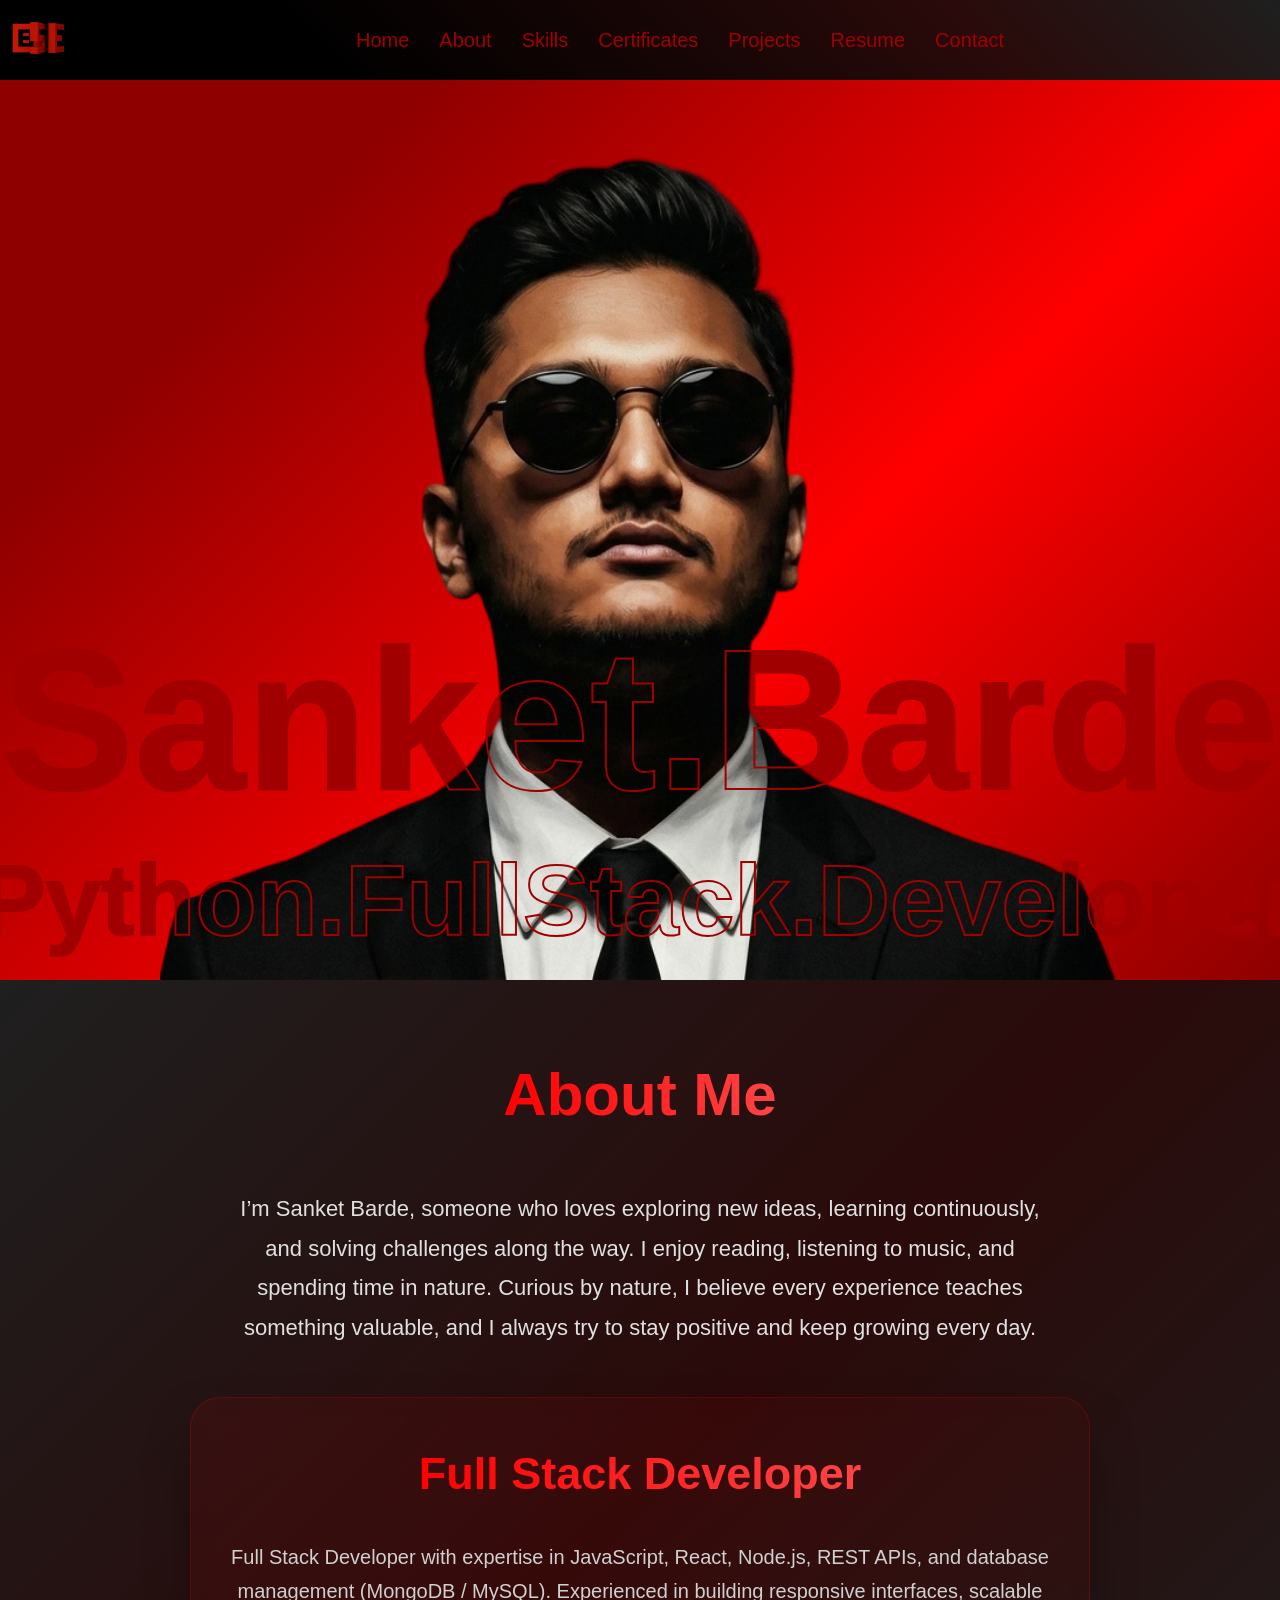
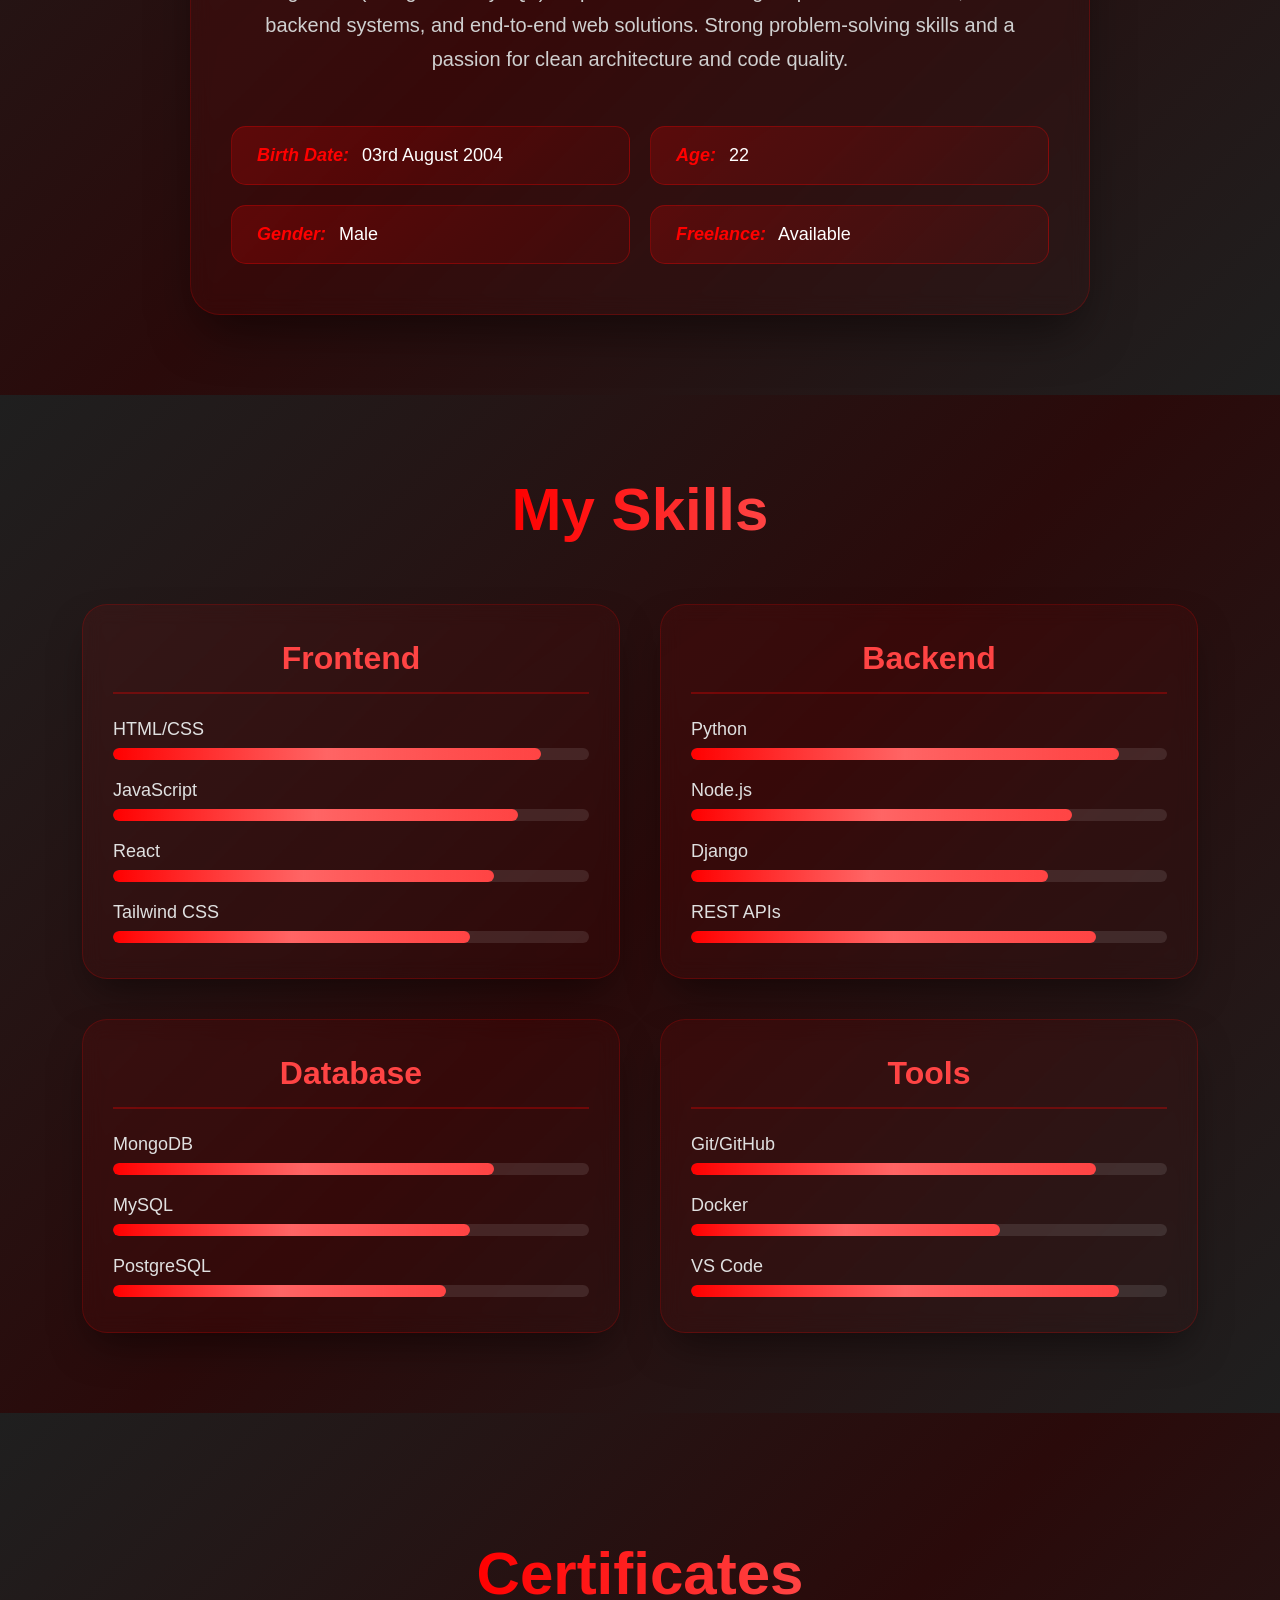
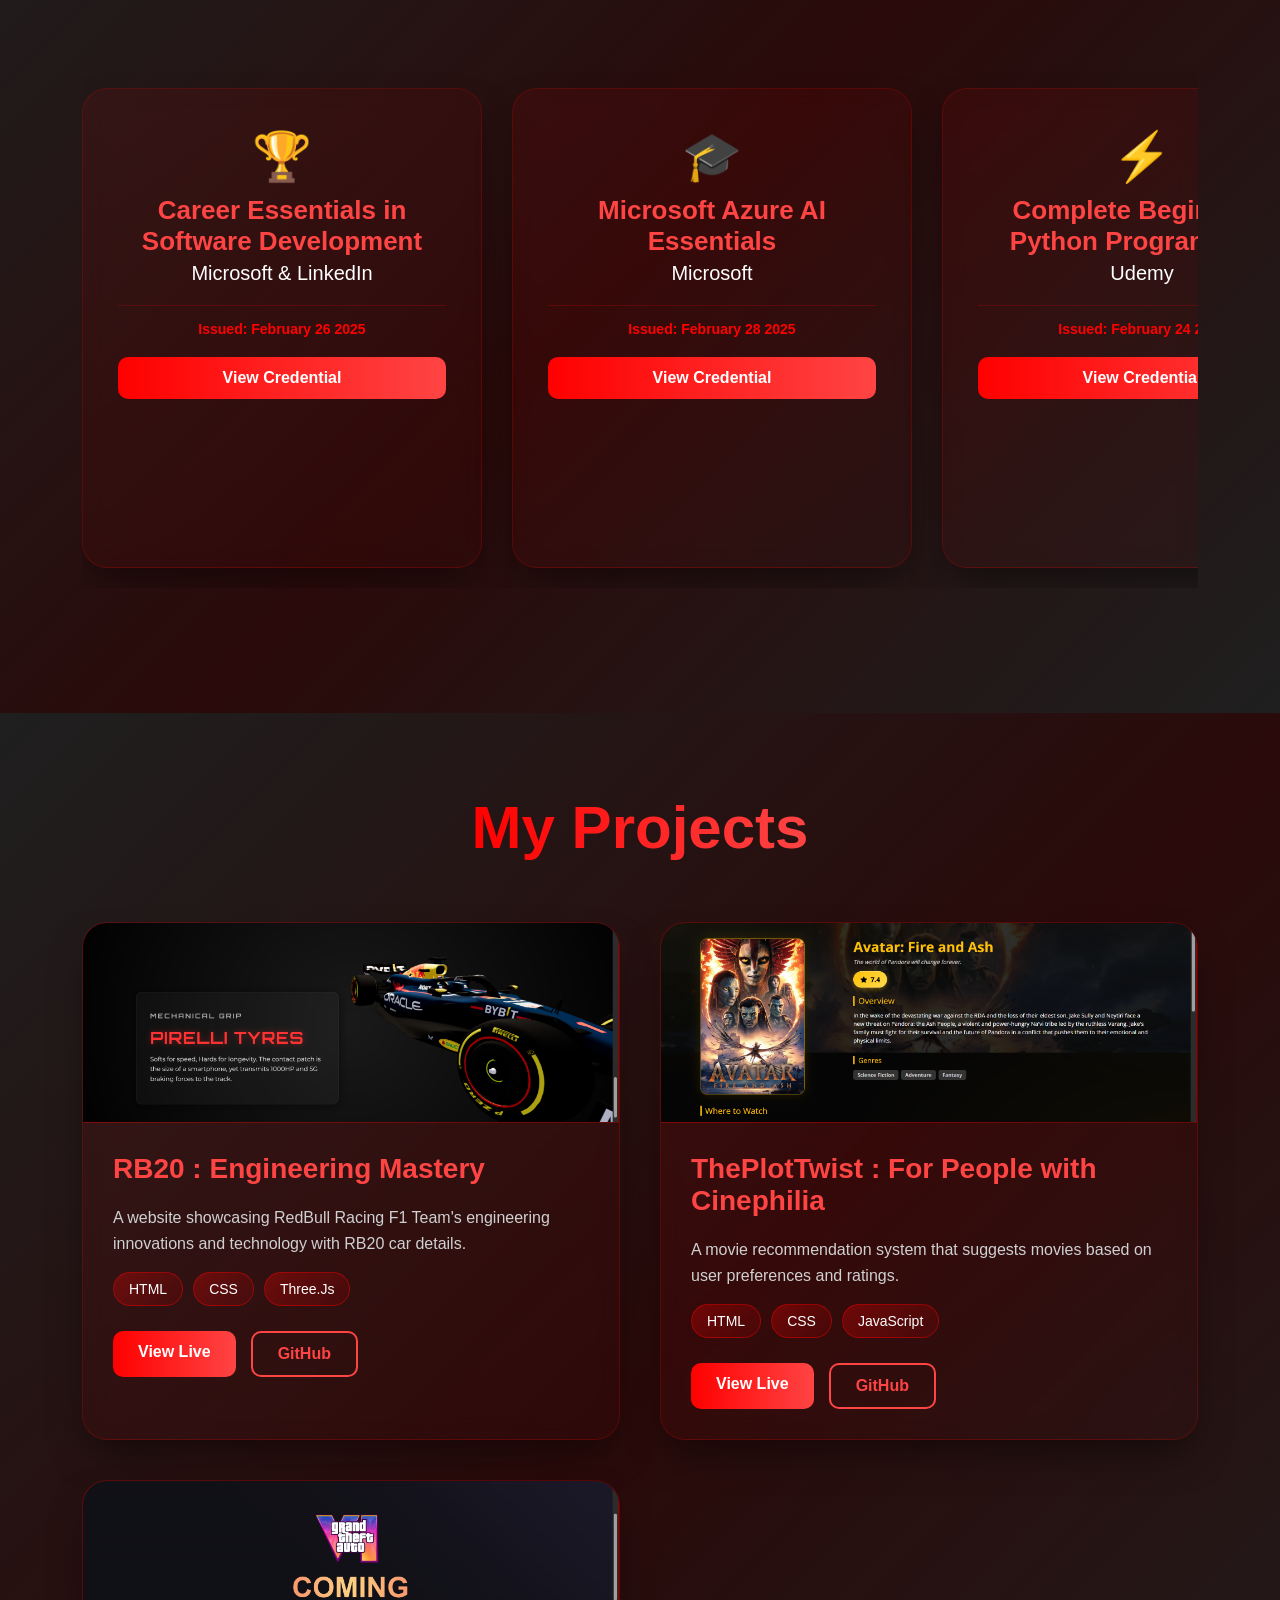
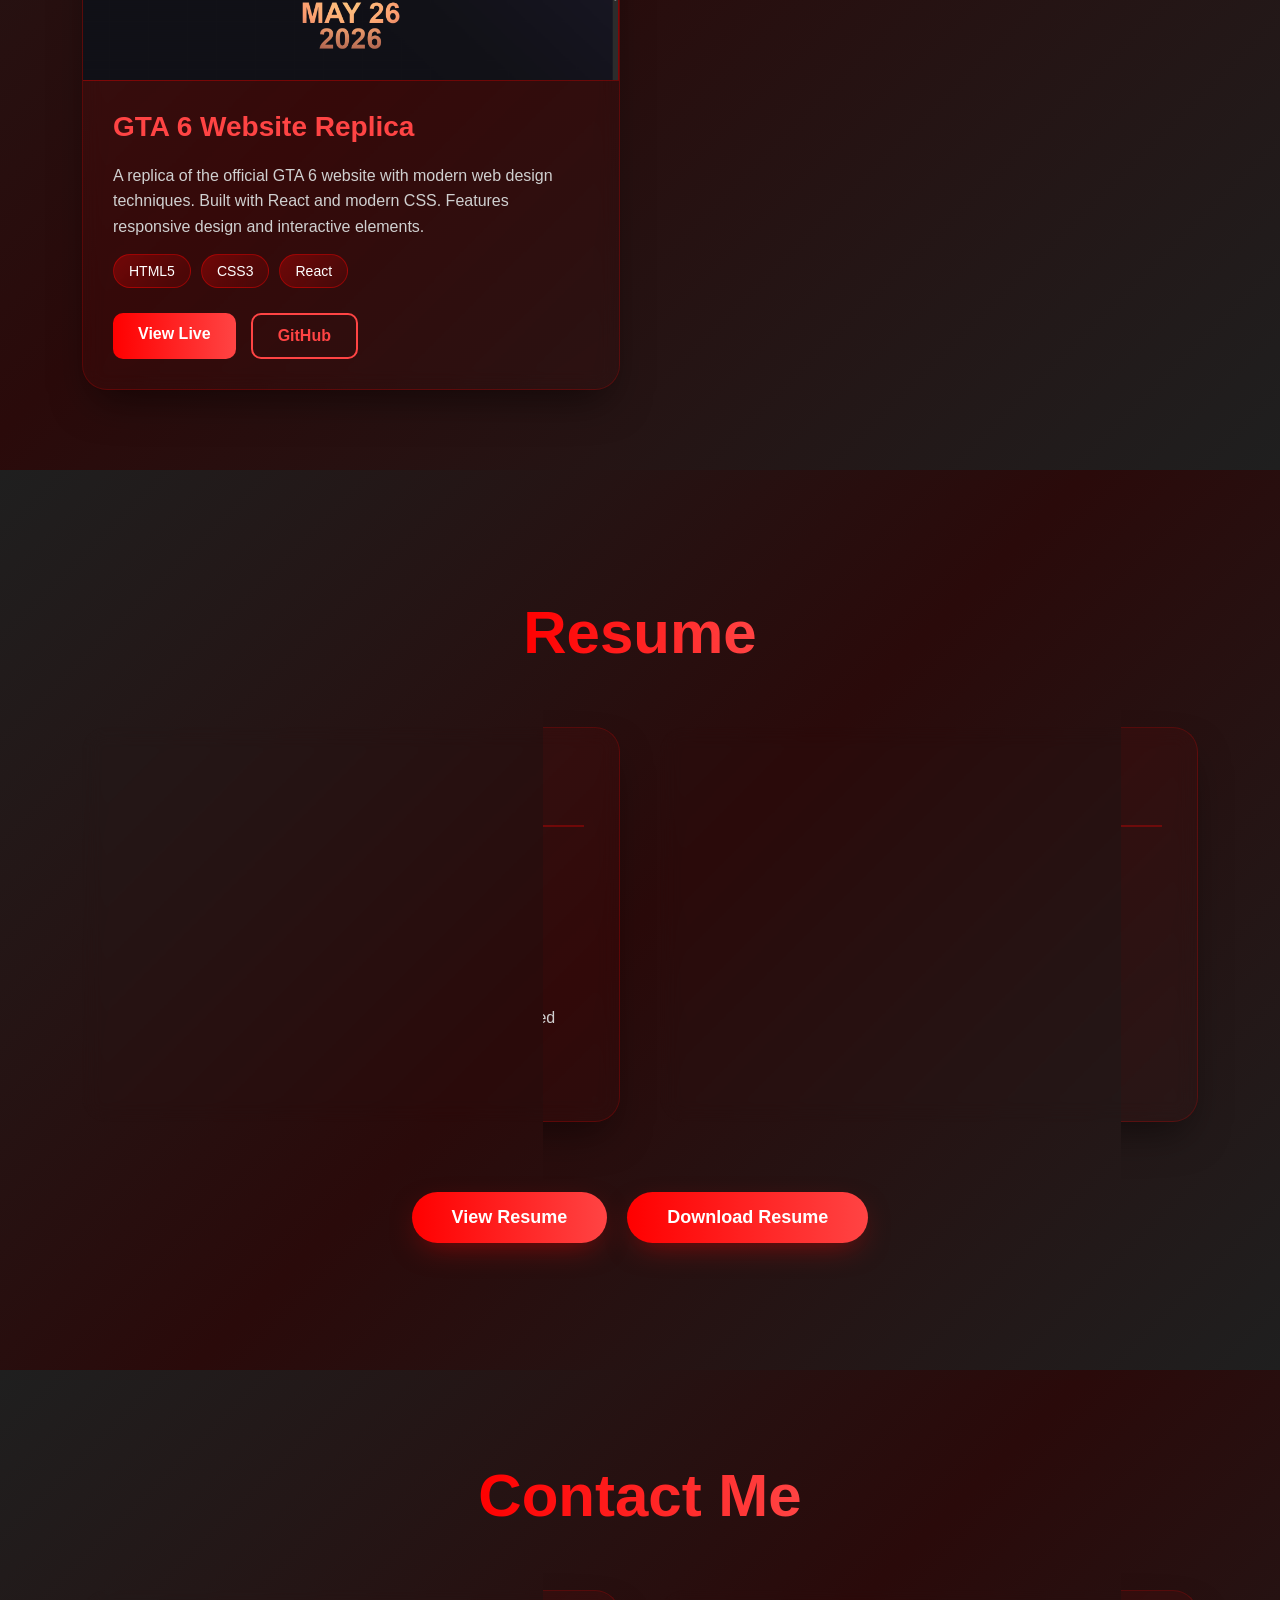
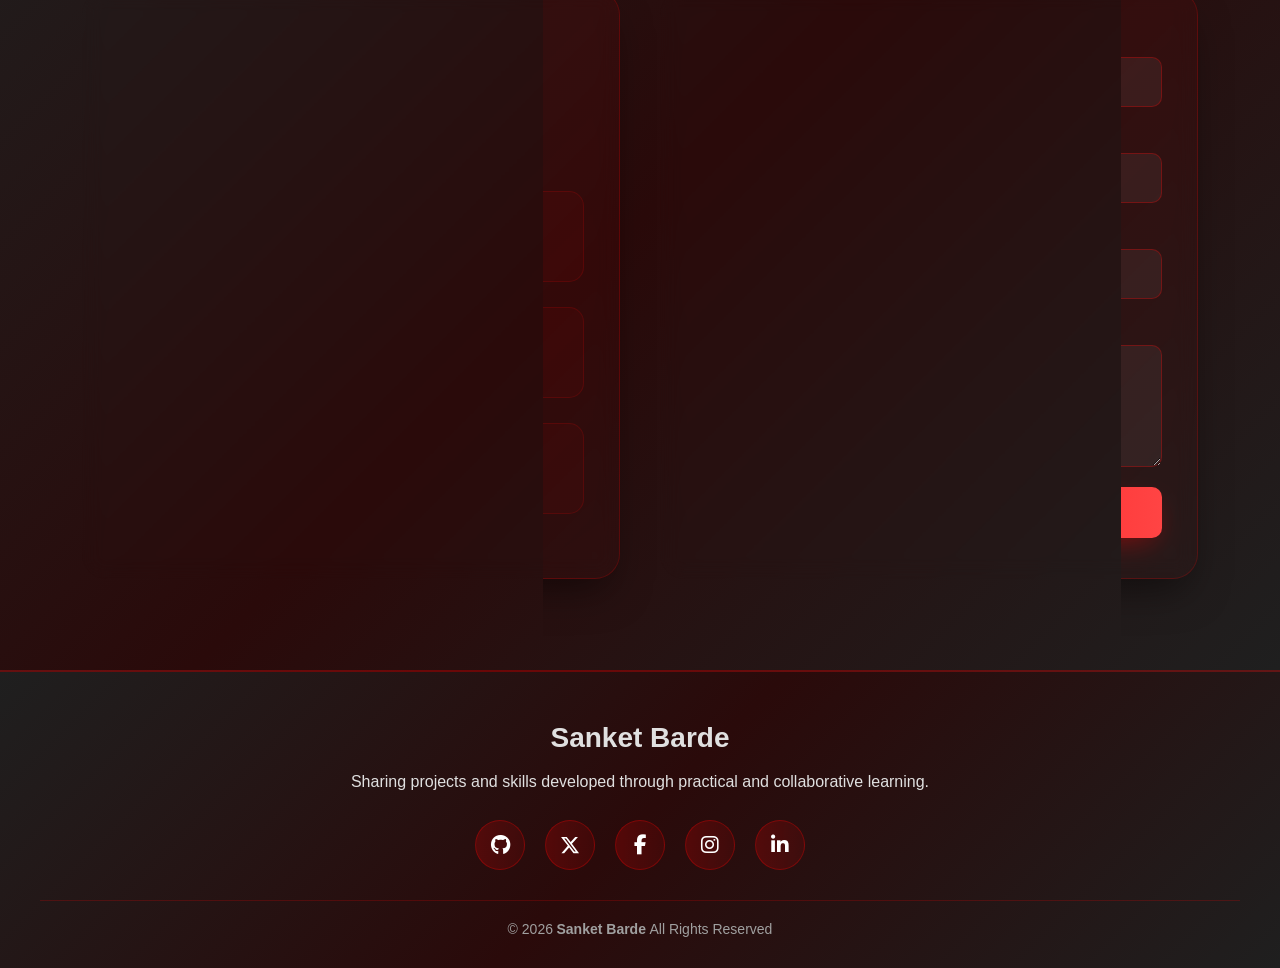
==== commit 5a087bd6: "Loading Screen & Forms" ====
--- a/index.html
+++ b/index.html
@@ -8,6 +8,10 @@
     <link rel="stylesheet" href="https://cdnjs.cloudflare.com/ajax/libs/font-awesome/6.4.0/css/all.min.css">
 </head>
 <body>
+    <div class="loading-screen">
+        <div class="loader"></div>
+        <div class="loading-text">Bored of slow loading? Buy more RAM!</div>
+    </div>
     <div class="main">
         <nav>
             <div class="logo">
@@ -358,7 +362,8 @@
                     </div>
                 </div>
                 <div class="contact-form">
-                    <form>
+                    <form name="contact" method="POST" data-netlify="true">
+                        <input type="hidden" name="form-name" value="contact">
                         <div class="form-group">
                             <label for="name">Name</label>
                             <input type="text" id="name" name="name" required>
--- a/style.css
+++ b/style.css
@@ -11,6 +11,54 @@
 body {
     background: linear-gradient(135deg, #1f1f1f 0%, #2a0a0a 50%, #1f1f1f 100%);
     min-height: 100vh;
+}
+
+.loading-screen {
+    position: fixed;
+    top: 0;
+    left: 0;
+    width: 100%;
+    height: 100%;
+    background: linear-gradient(135deg, #1f1f1f 0%, #2a0a0a 50%, #1f1f1f 100%);
+    display: flex;
+    flex-direction: column;
+    justify-content: center;
+    align-items: center;
+    z-index: 9999;
+    transition: opacity 0.5s ease, visibility 0.5s ease;
+}
+
+.loading-screen.hidden {
+    opacity: 0;
+    visibility: hidden;
+}
+
+.loader {
+    width: 60px;
+    height: 60px;
+    border: 4px solid rgba(255, 0, 0, 0.2);
+    border-top: 4px solid #ff0000;
+    border-radius: 50%;
+    animation: spin 1s linear infinite;
+}
+
+@keyframes spin {
+    0% { transform: rotate(0deg); }
+    100% { transform: rotate(360deg); }
+}
+
+.loading-text {
+    margin-top: 20px;
+    color: #ff0000;
+    font-size: 18px;
+    font-family: 'Segoe UI', Tahoma, Geneva, Verdana, sans-serif;
+    letter-spacing: 2px;
+    animation: pulse 1.5s ease-in-out infinite;
+}
+
+@keyframes pulse {
+    0%, 100% { opacity: 0.5; }
+    50% { opacity: 1; }
 }
 
 .main {
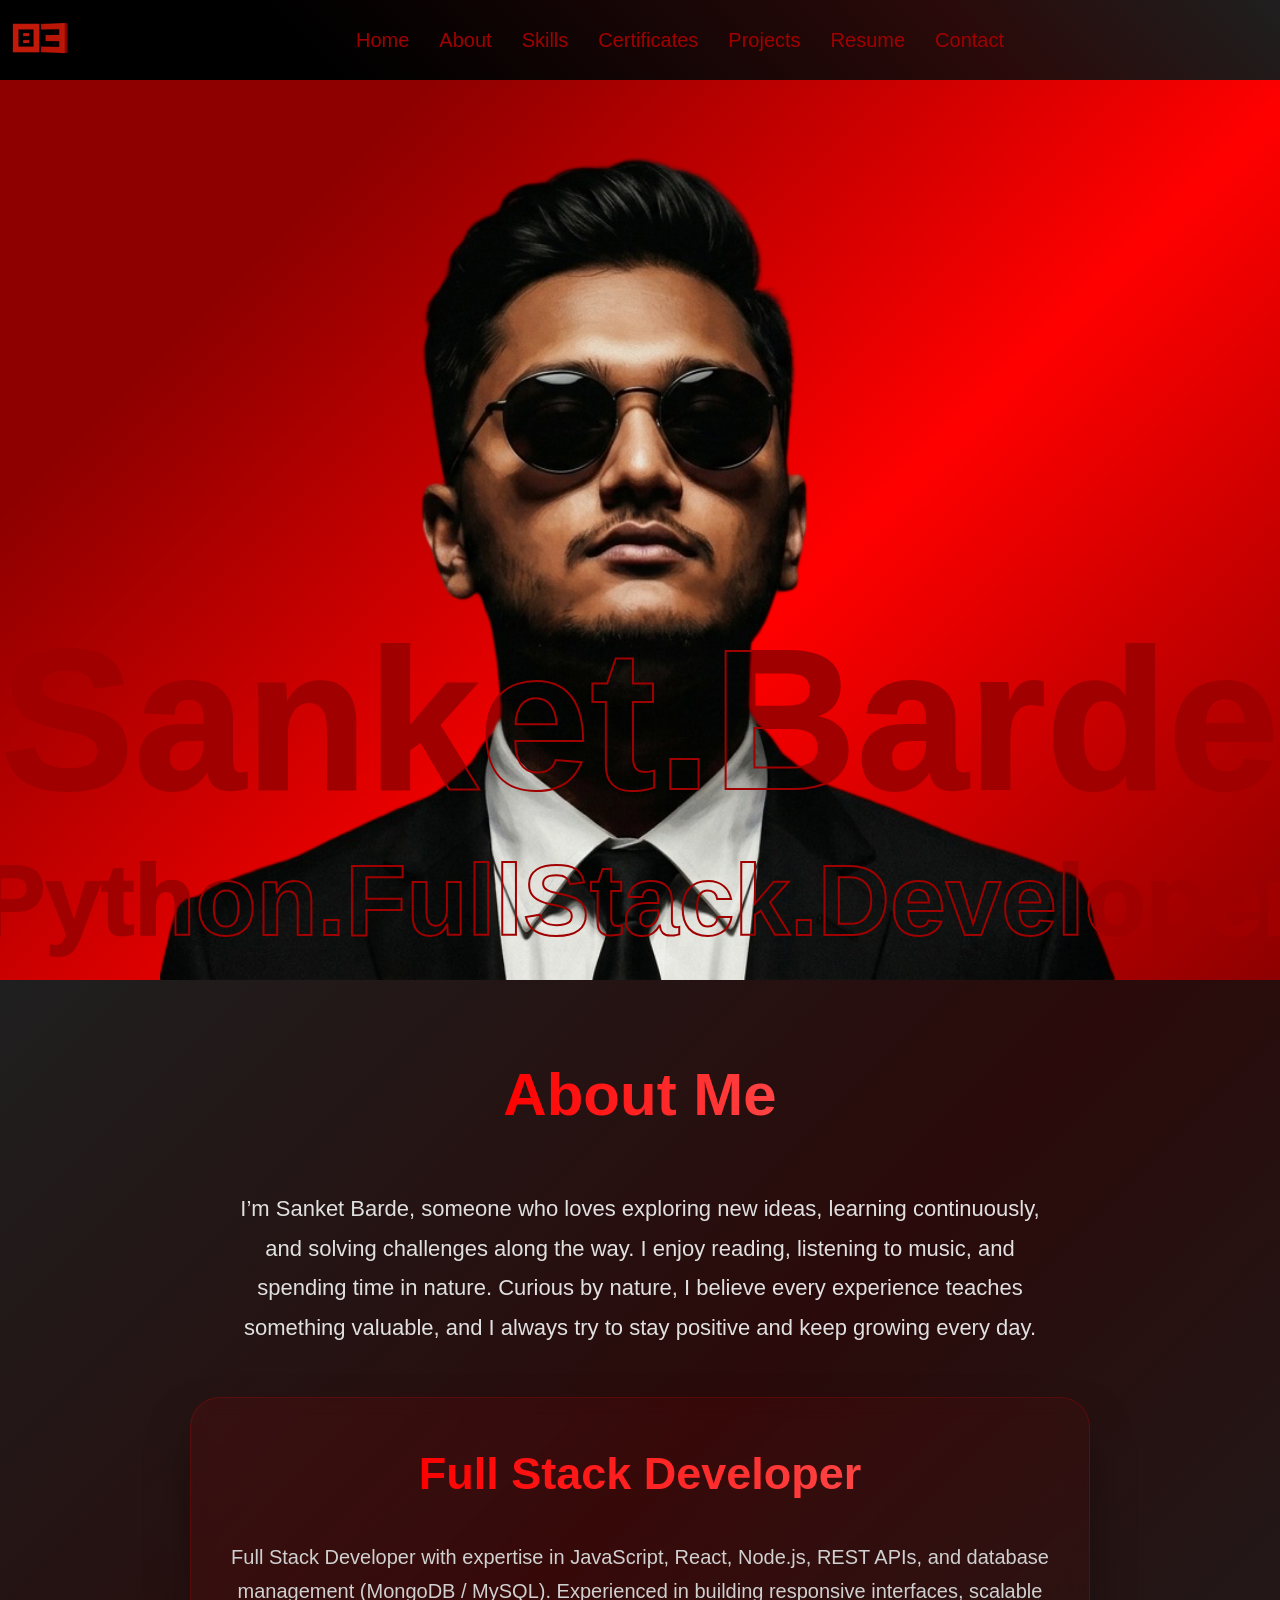
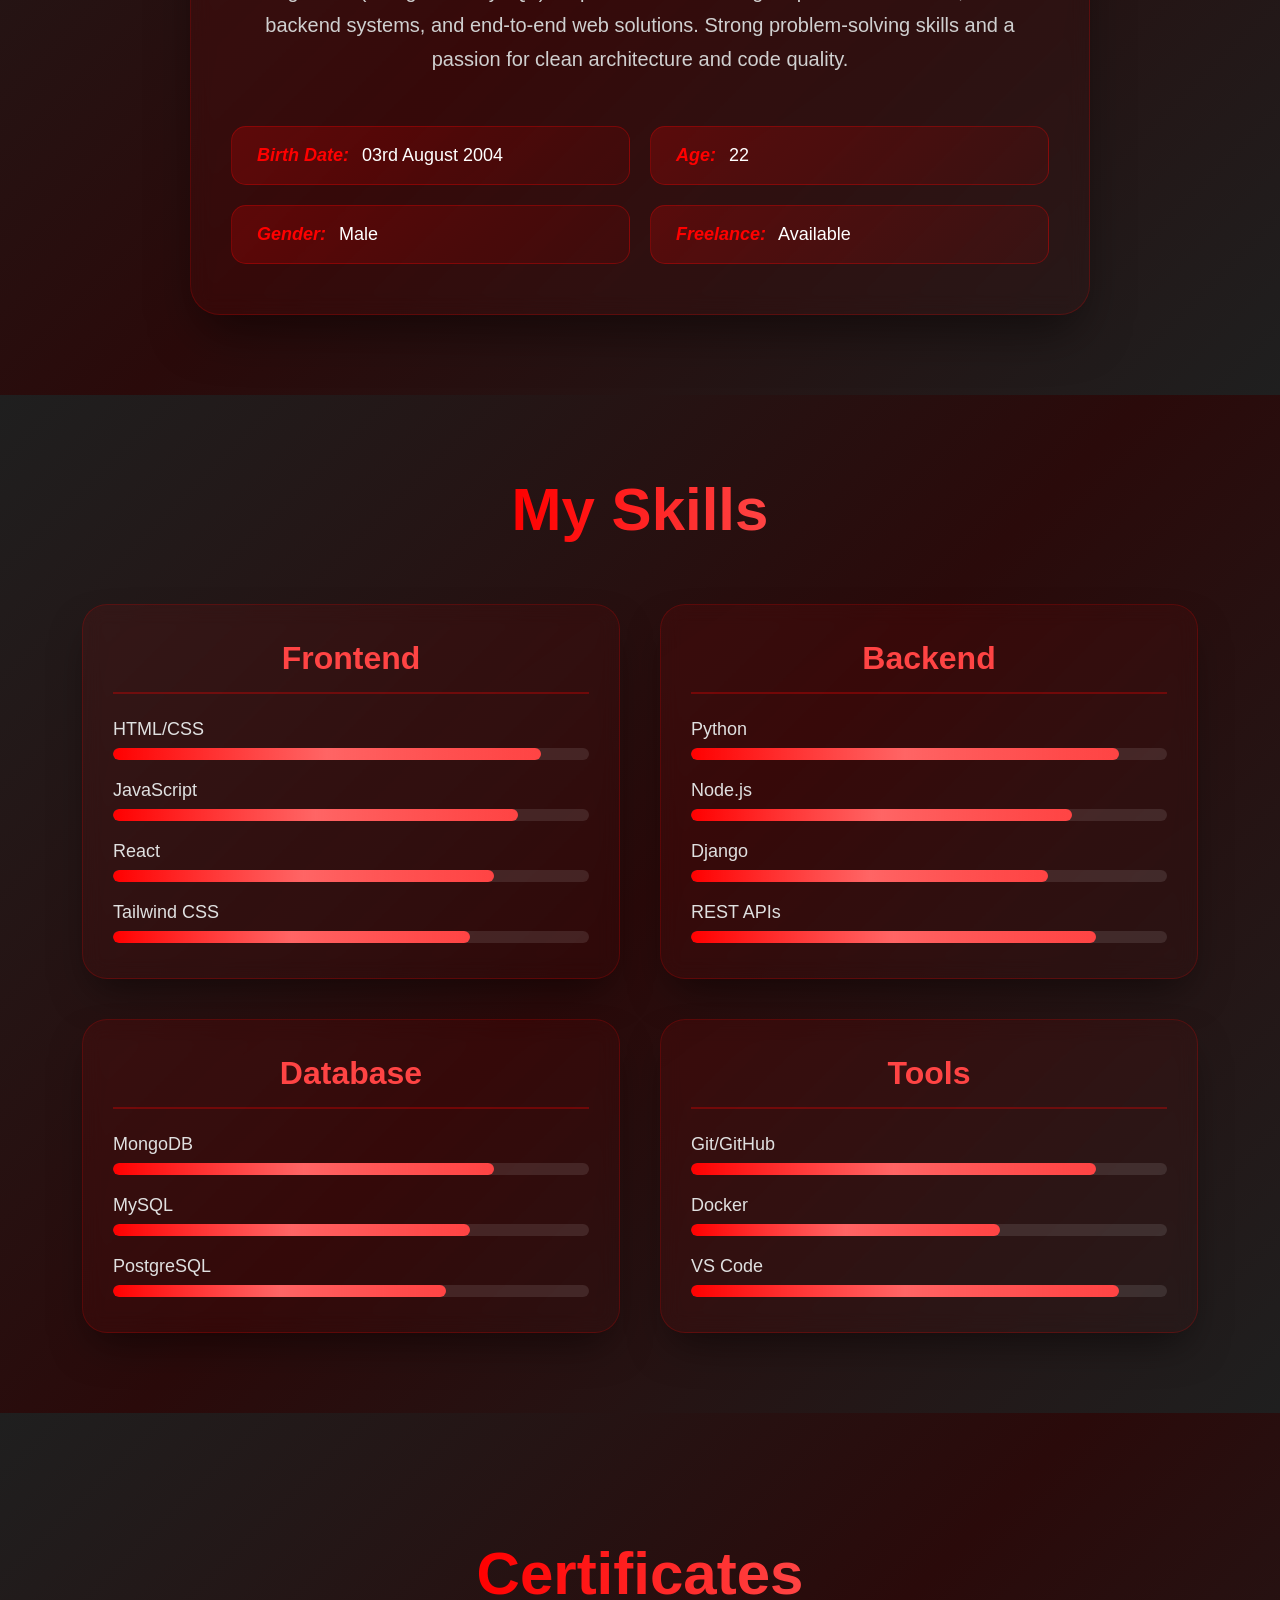
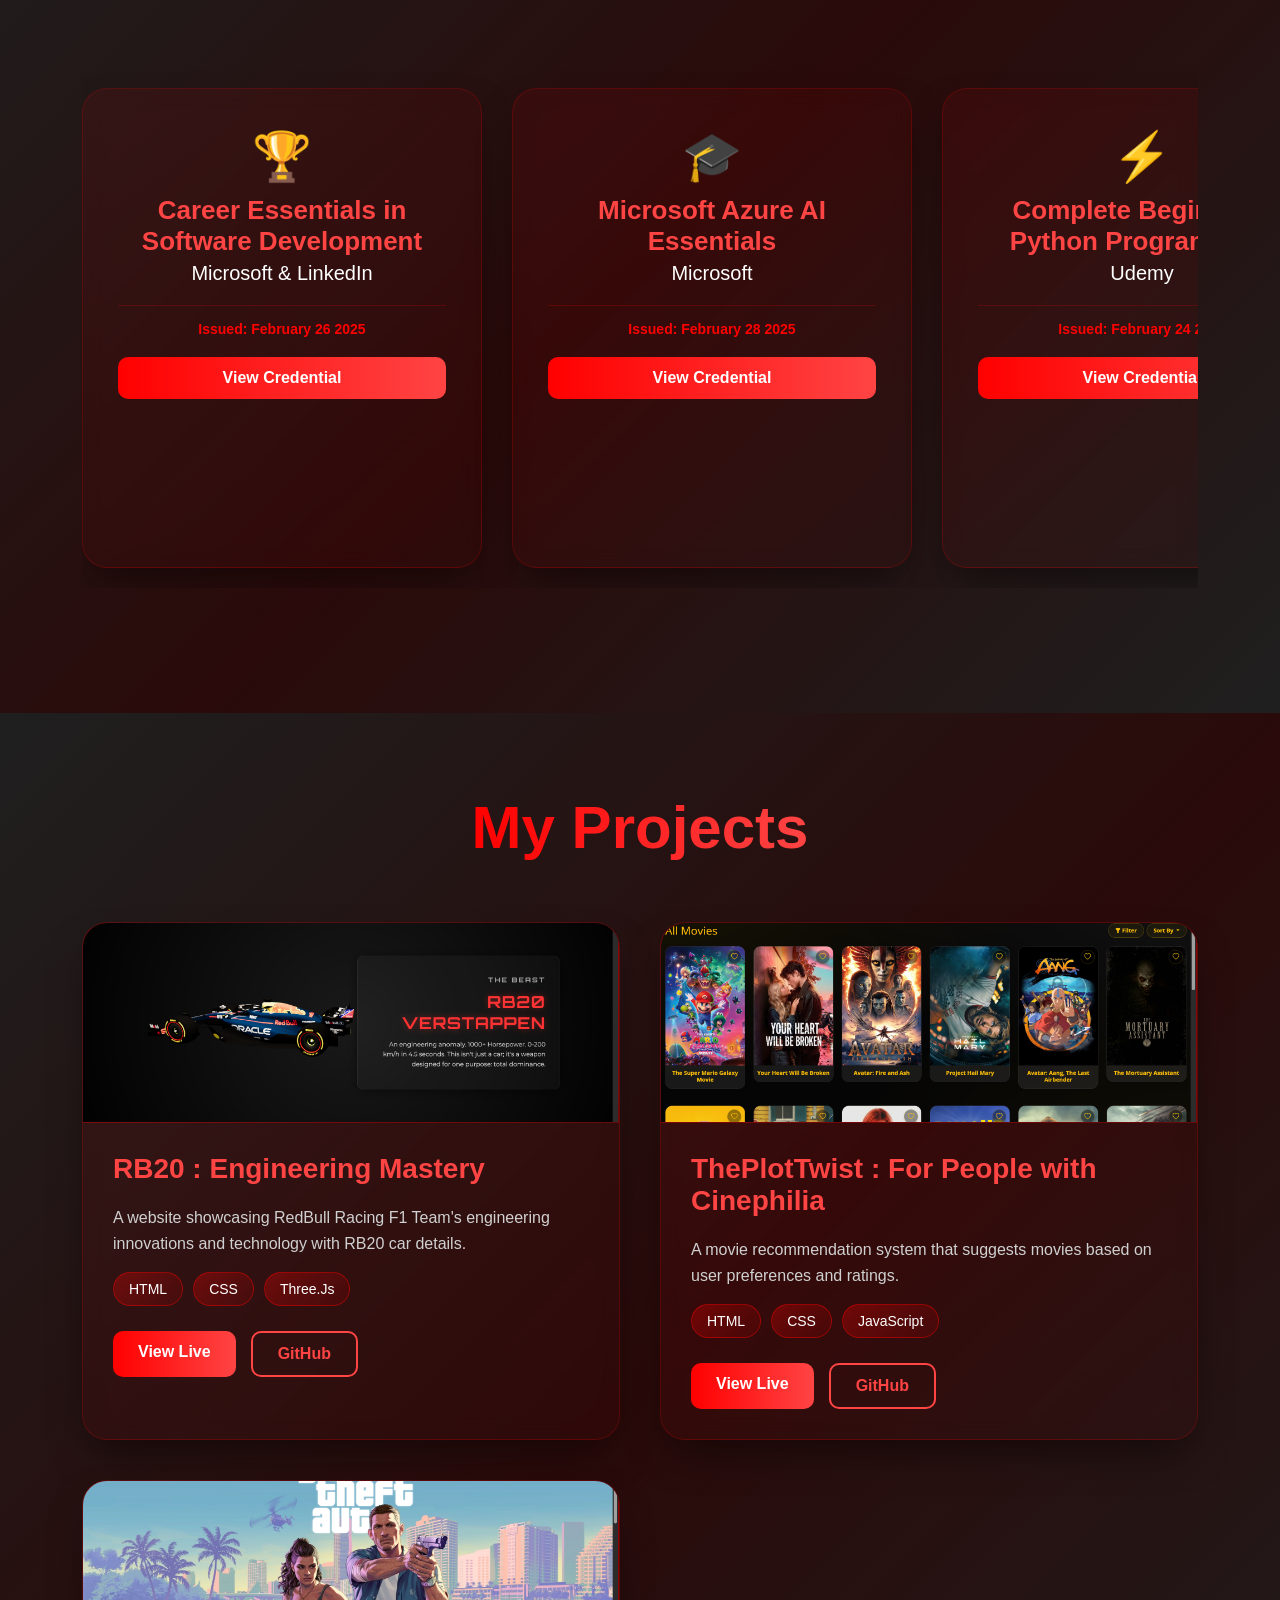
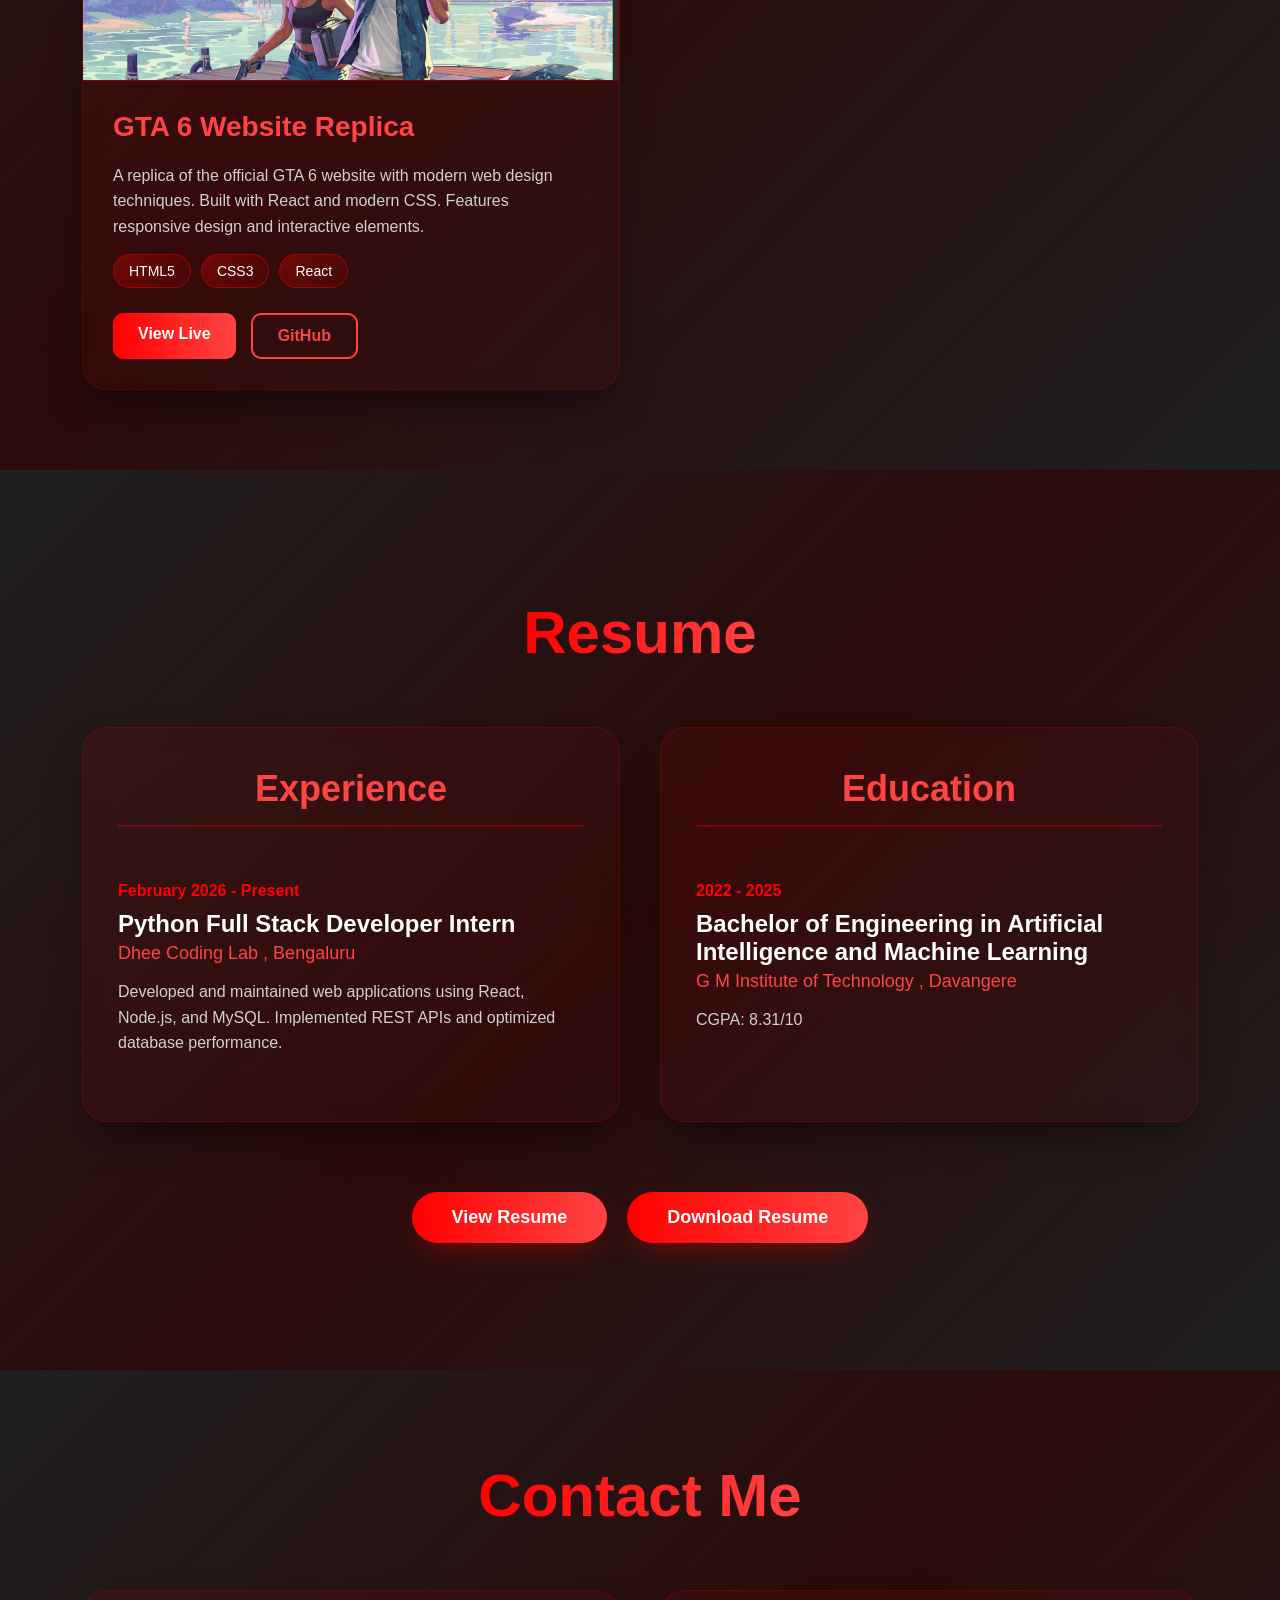
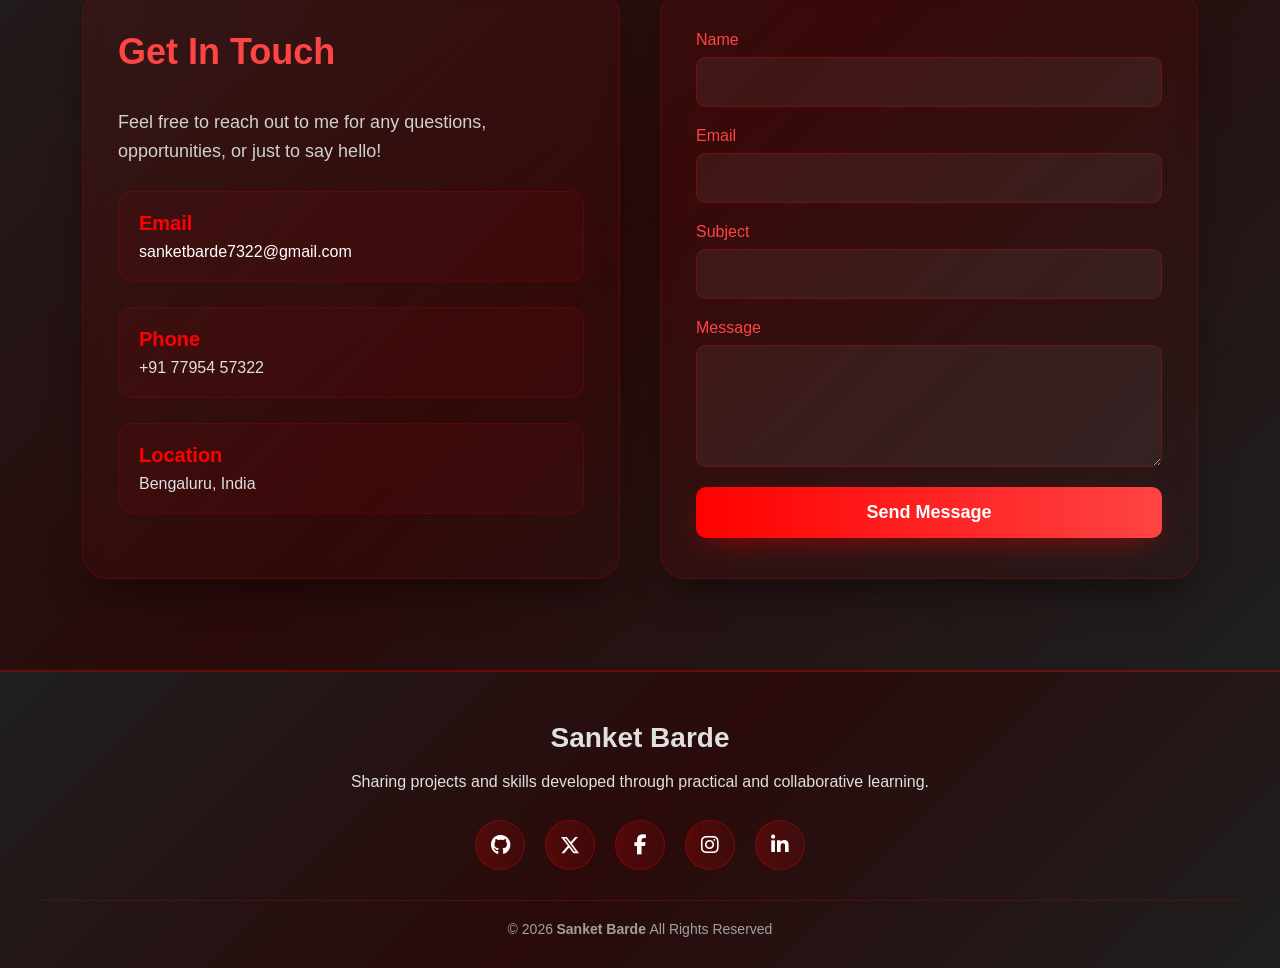
==== commit 9965a8a1: "Favicon" ====
--- a/index.html
+++ b/index.html
@@ -6,6 +6,7 @@
     <title>Sanket Barde Portfolio</title>
     <link rel="stylesheet" href="style.css">
     <link rel="stylesheet" href="https://cdnjs.cloudflare.com/ajax/libs/font-awesome/6.4.0/css/all.min.css">
+    <link rel="icon" type="image/png" href="logo.png">
 </head>
 <body>
     <div class="loading-screen">
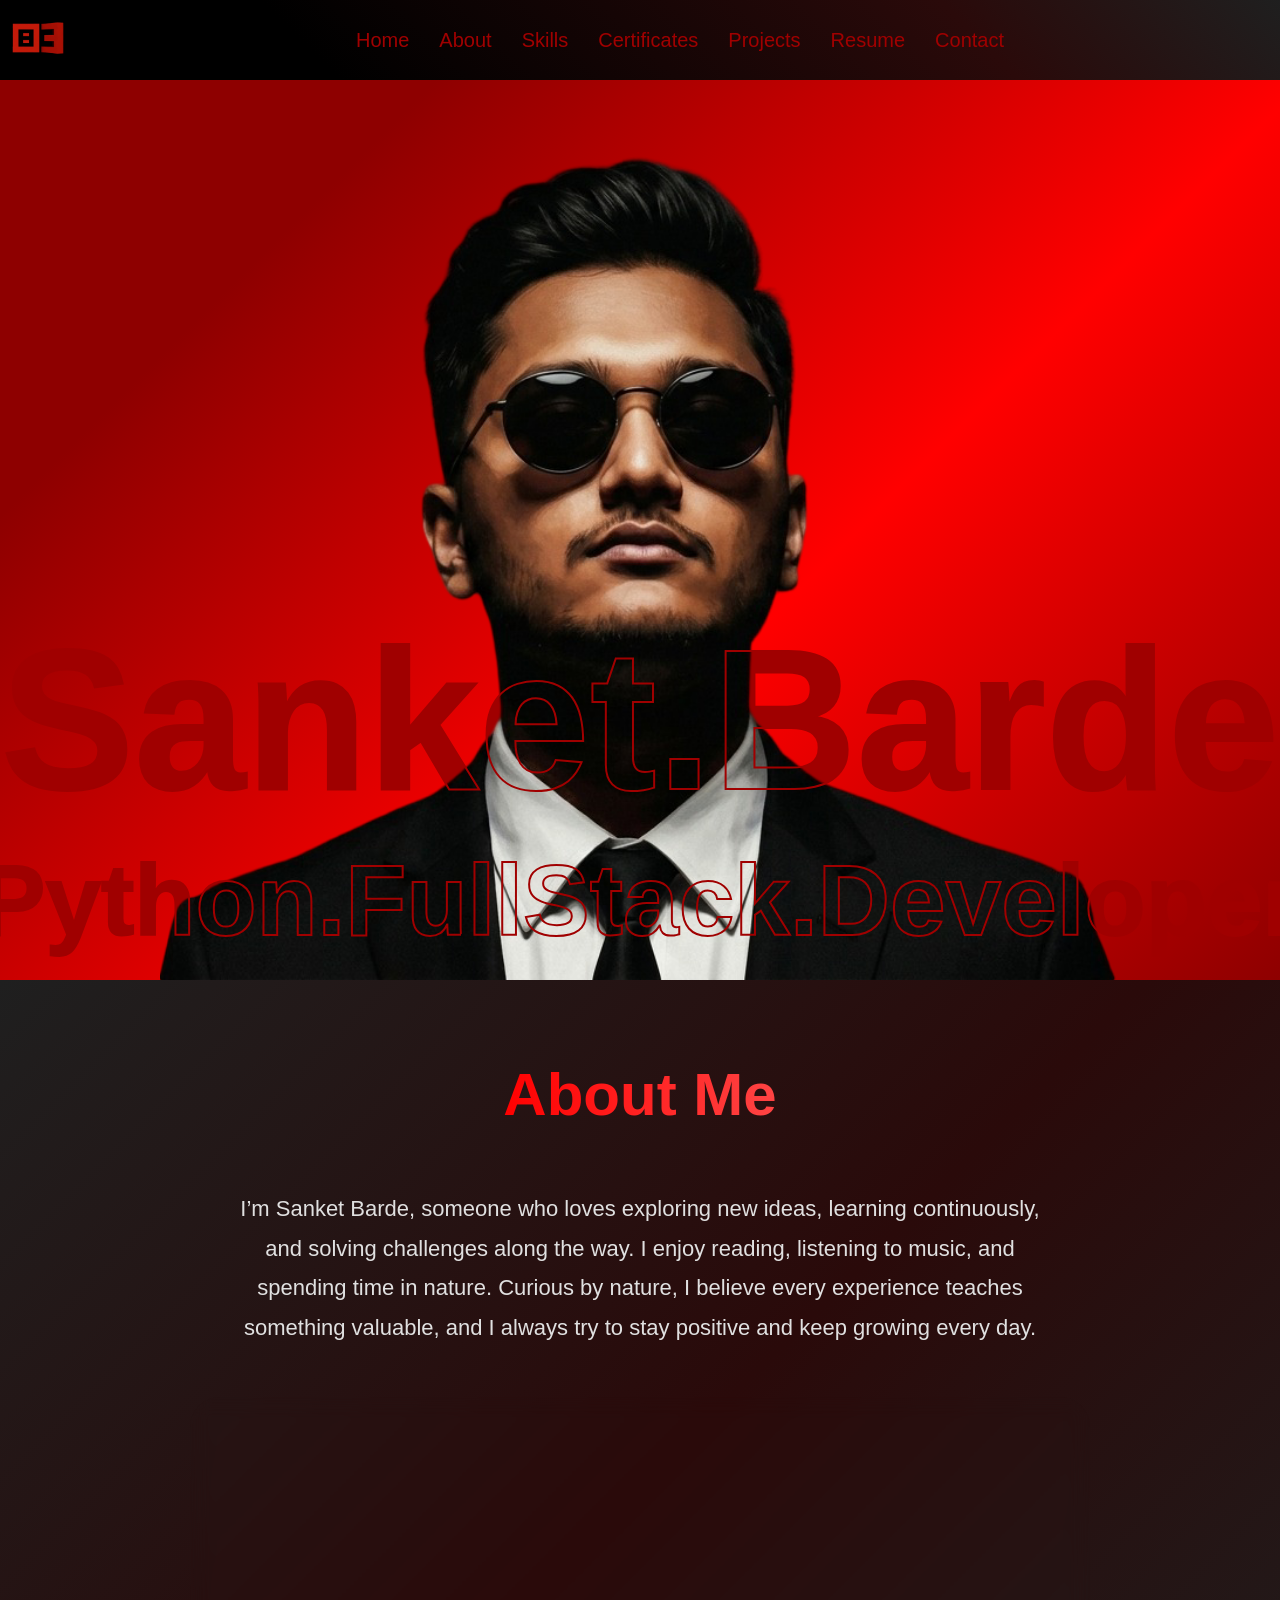
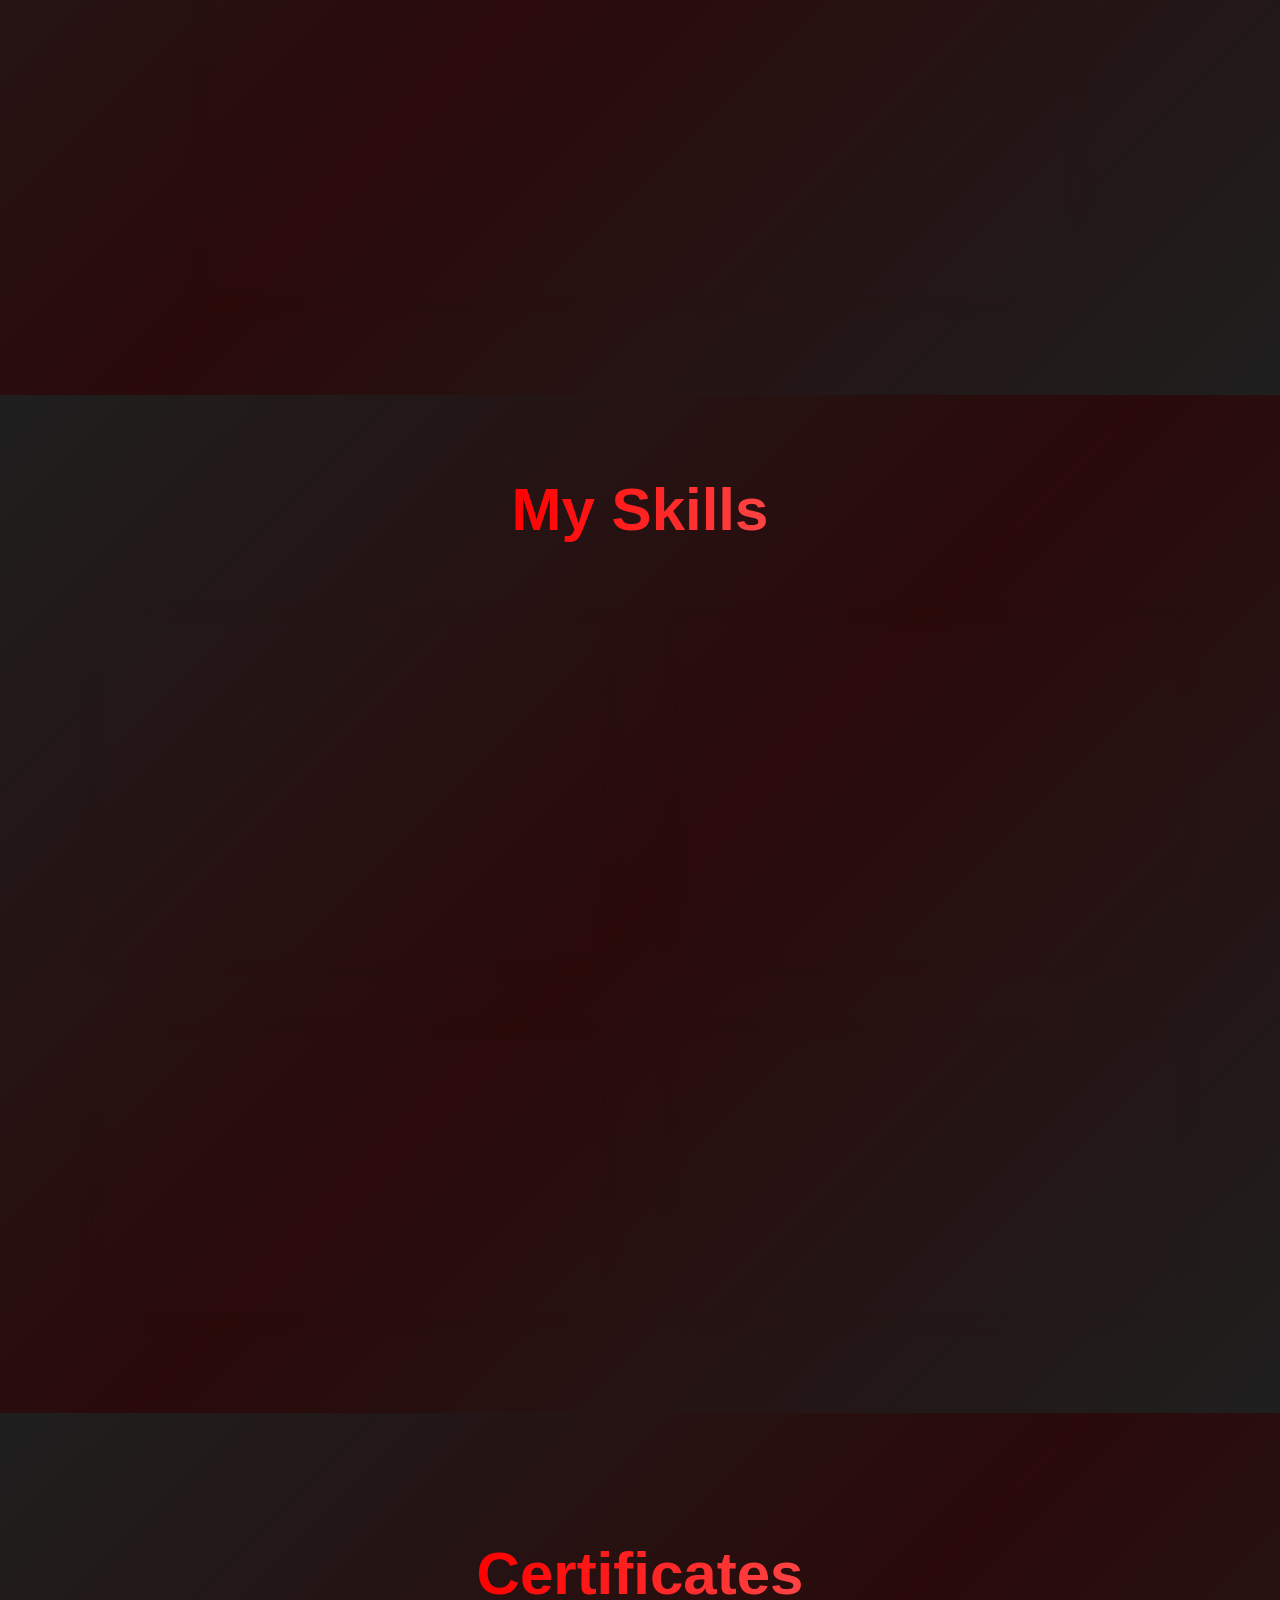
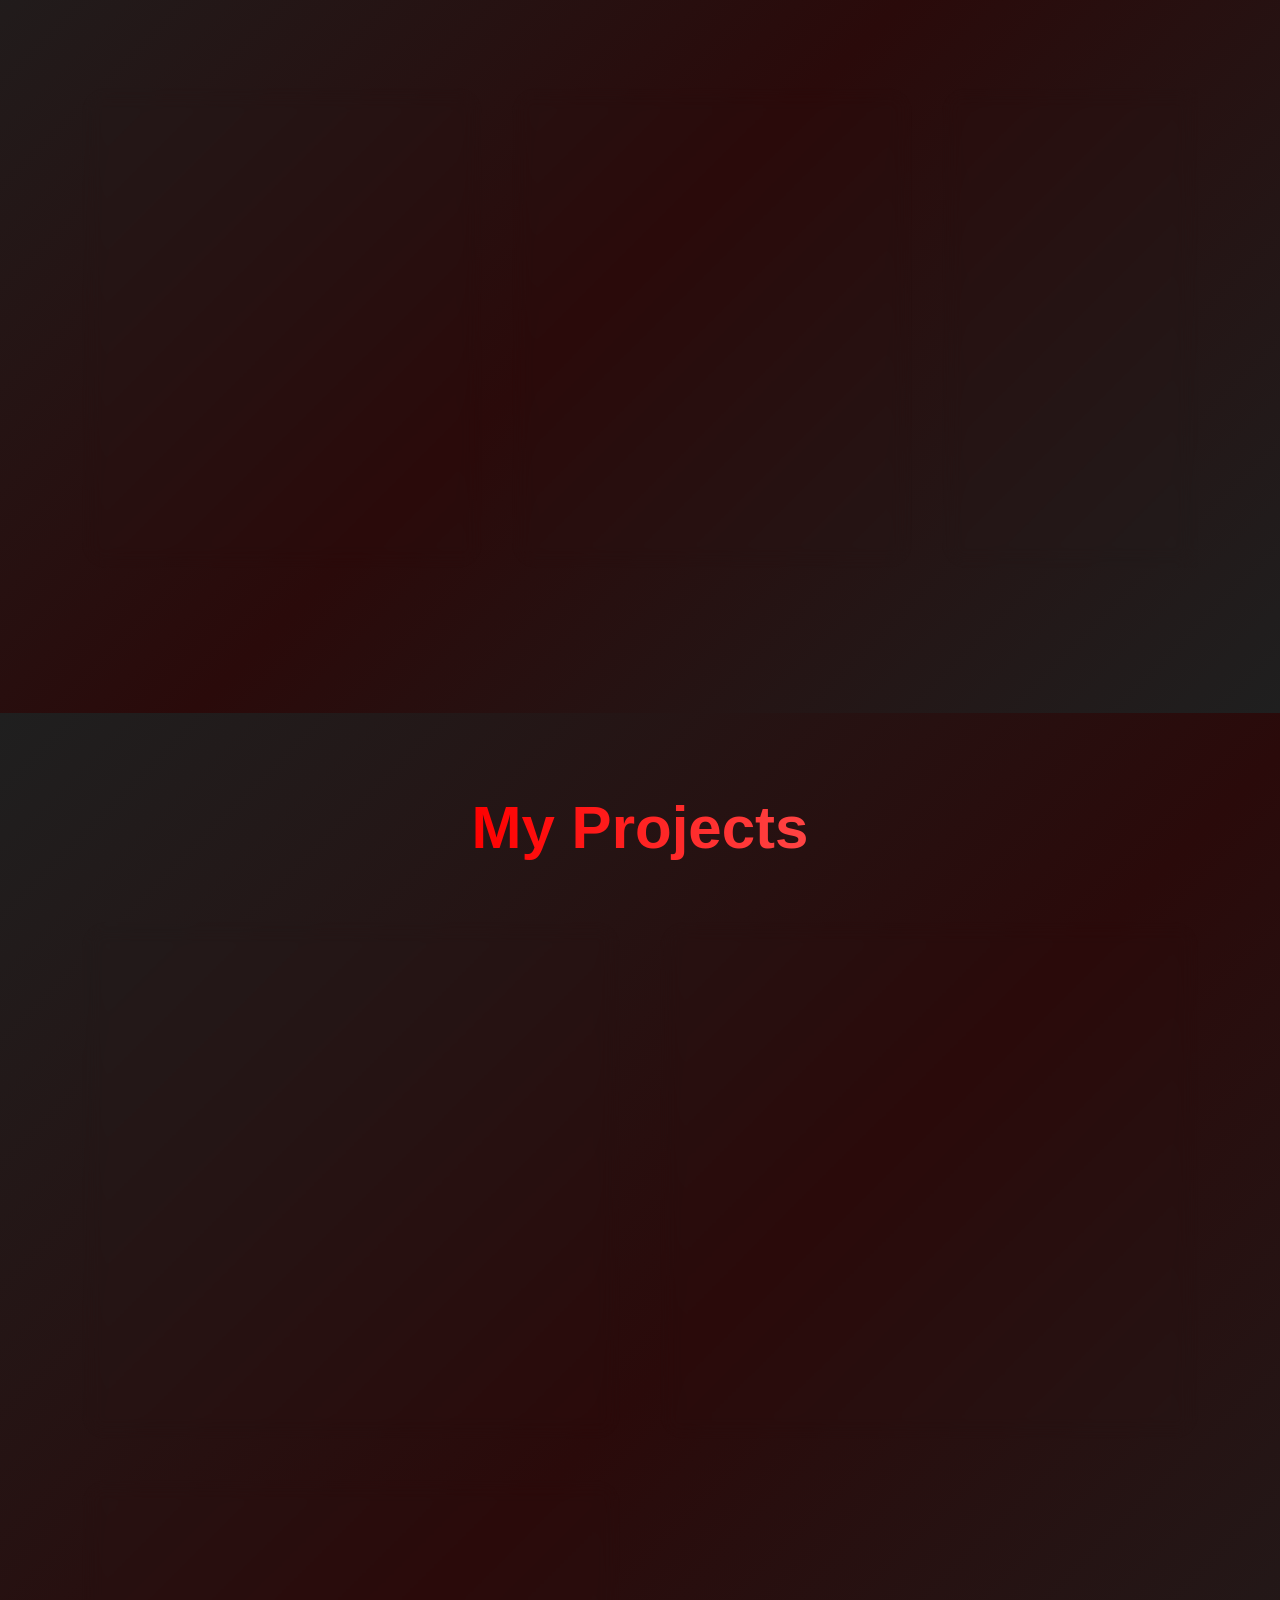
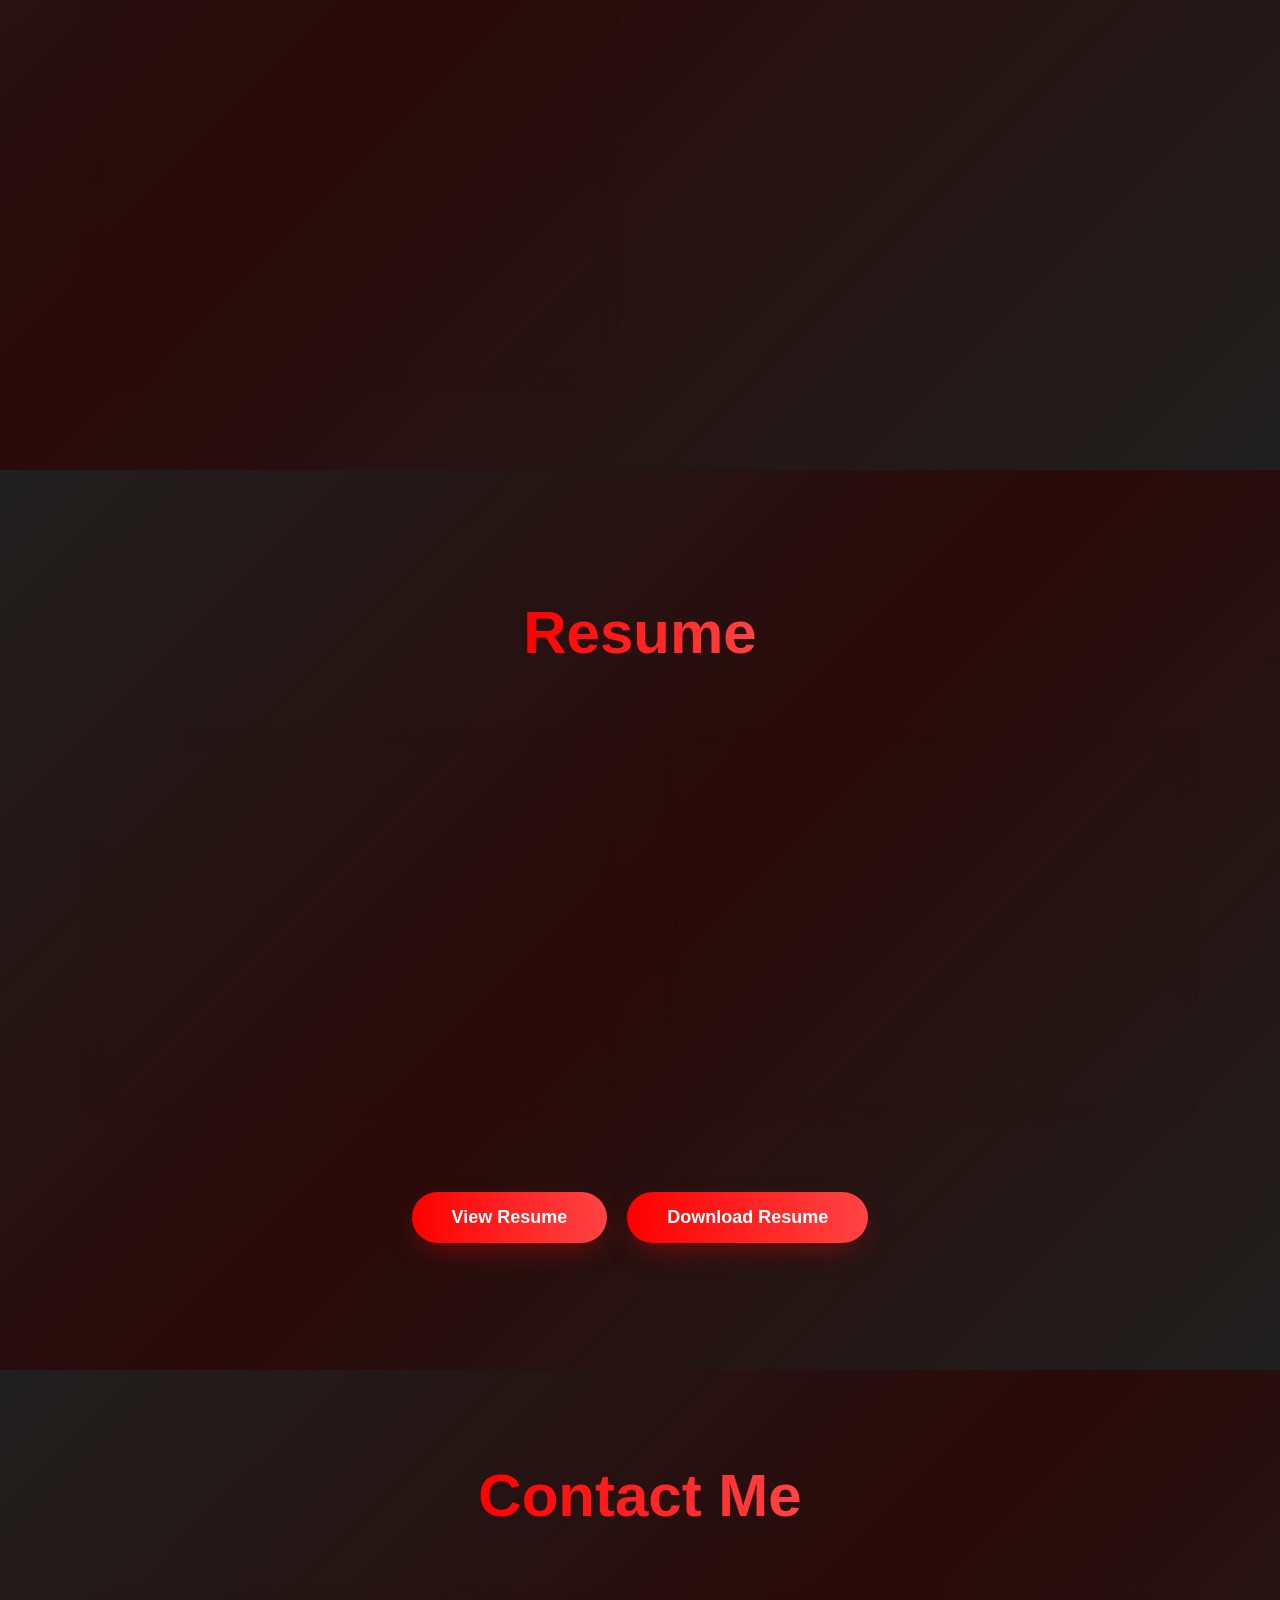
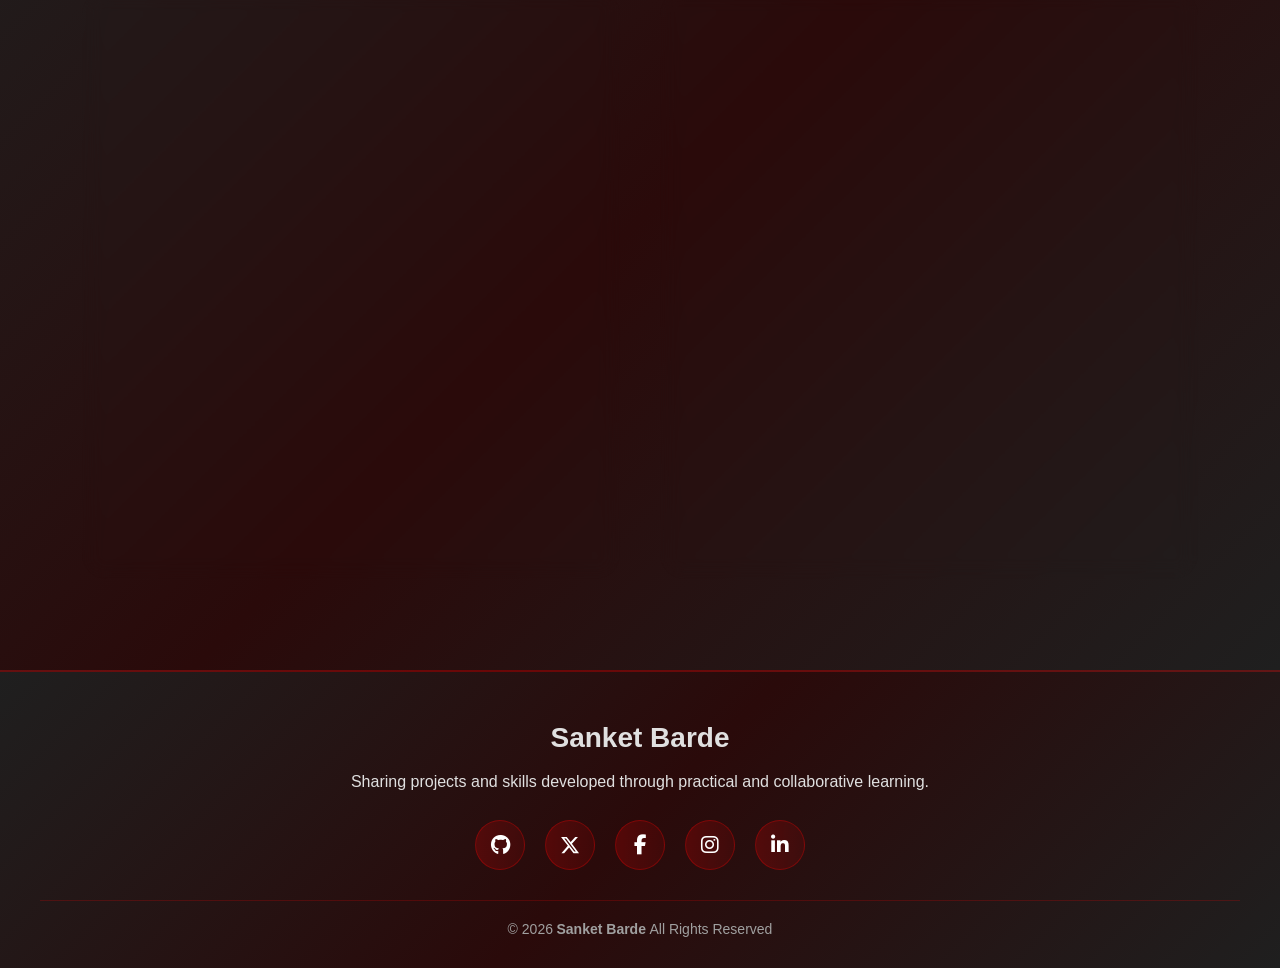
==== commit 725b40df: "Thankyou" ====
--- a/index.html
+++ b/index.html
@@ -365,6 +365,7 @@
                 <div class="contact-form">
                     <form name="contact" method="POST" data-netlify="true">
                         <input type="hidden" name="form-name" value="contact">
+                        <input type="hidden" name="_redirect" value="thank-you.html">
                         <div class="form-group">
                             <label for="name">Name</label>
                             <input type="text" id="name" name="name" required>
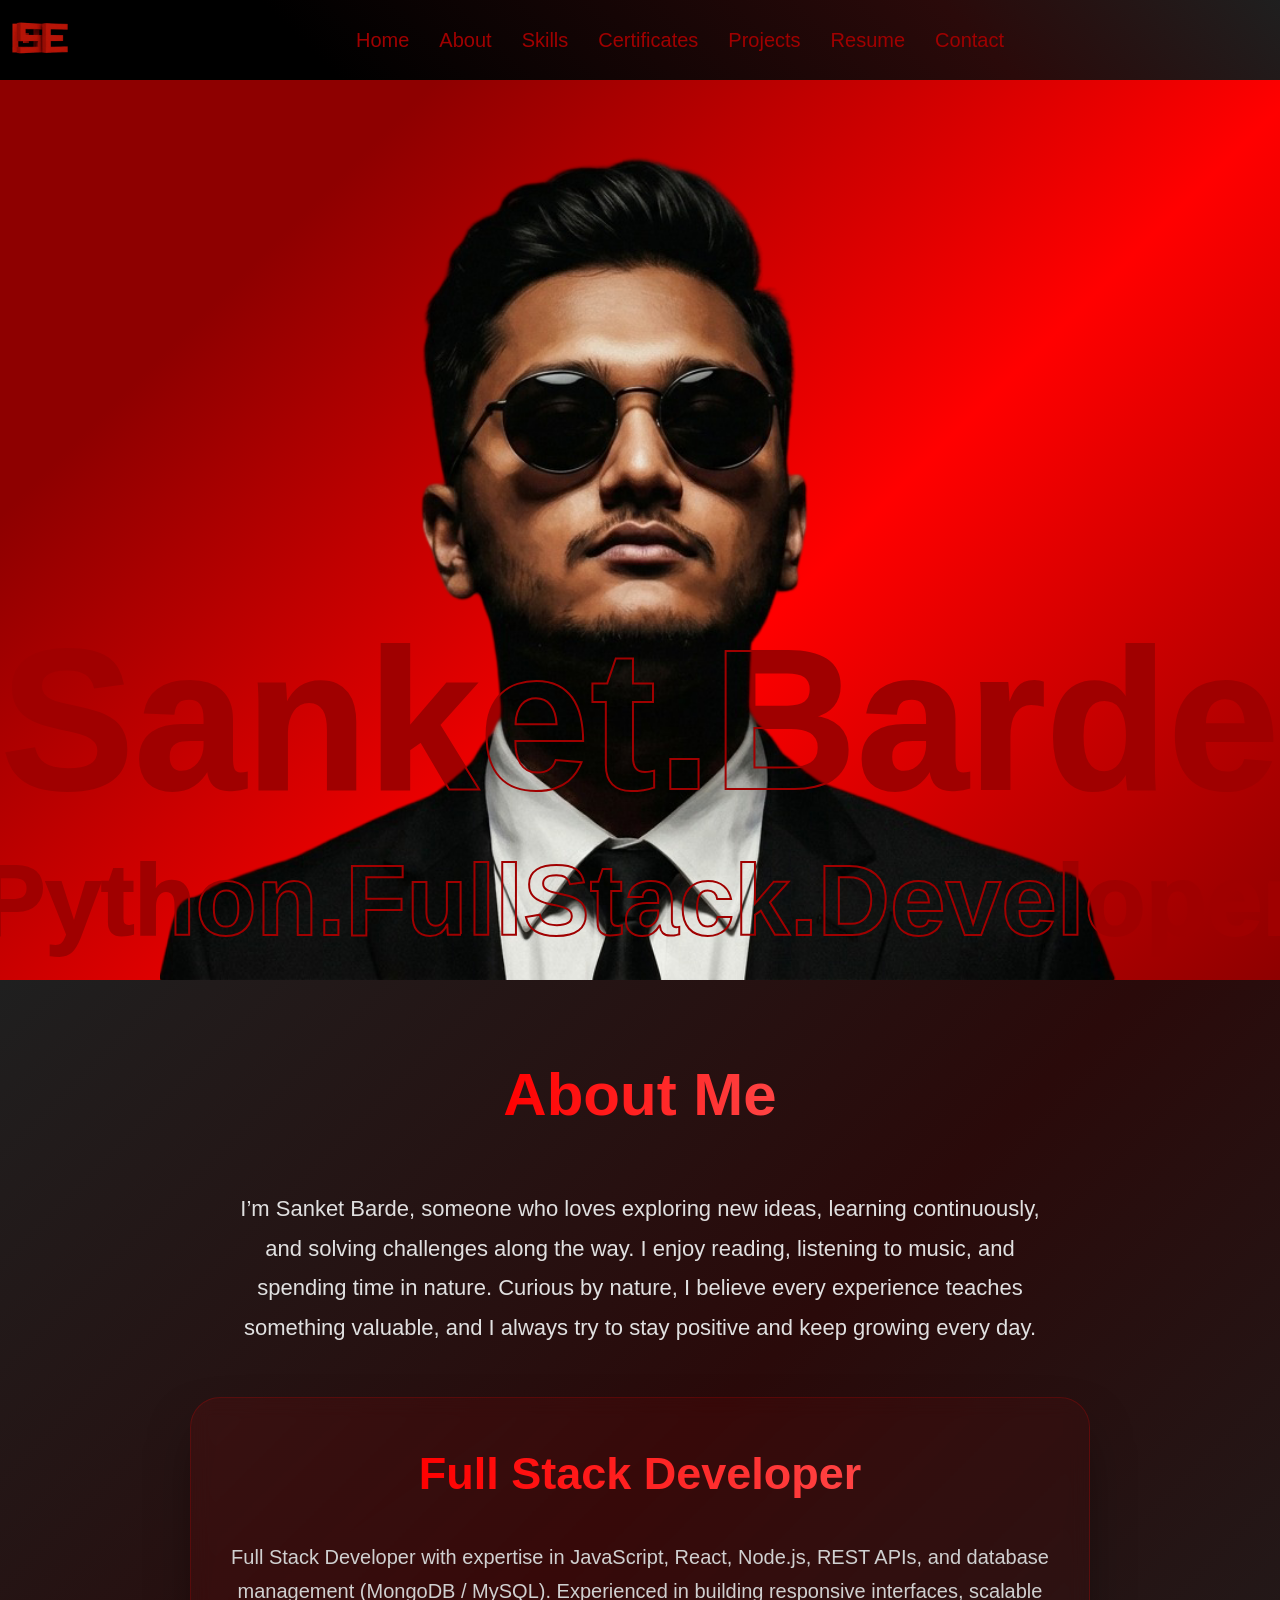
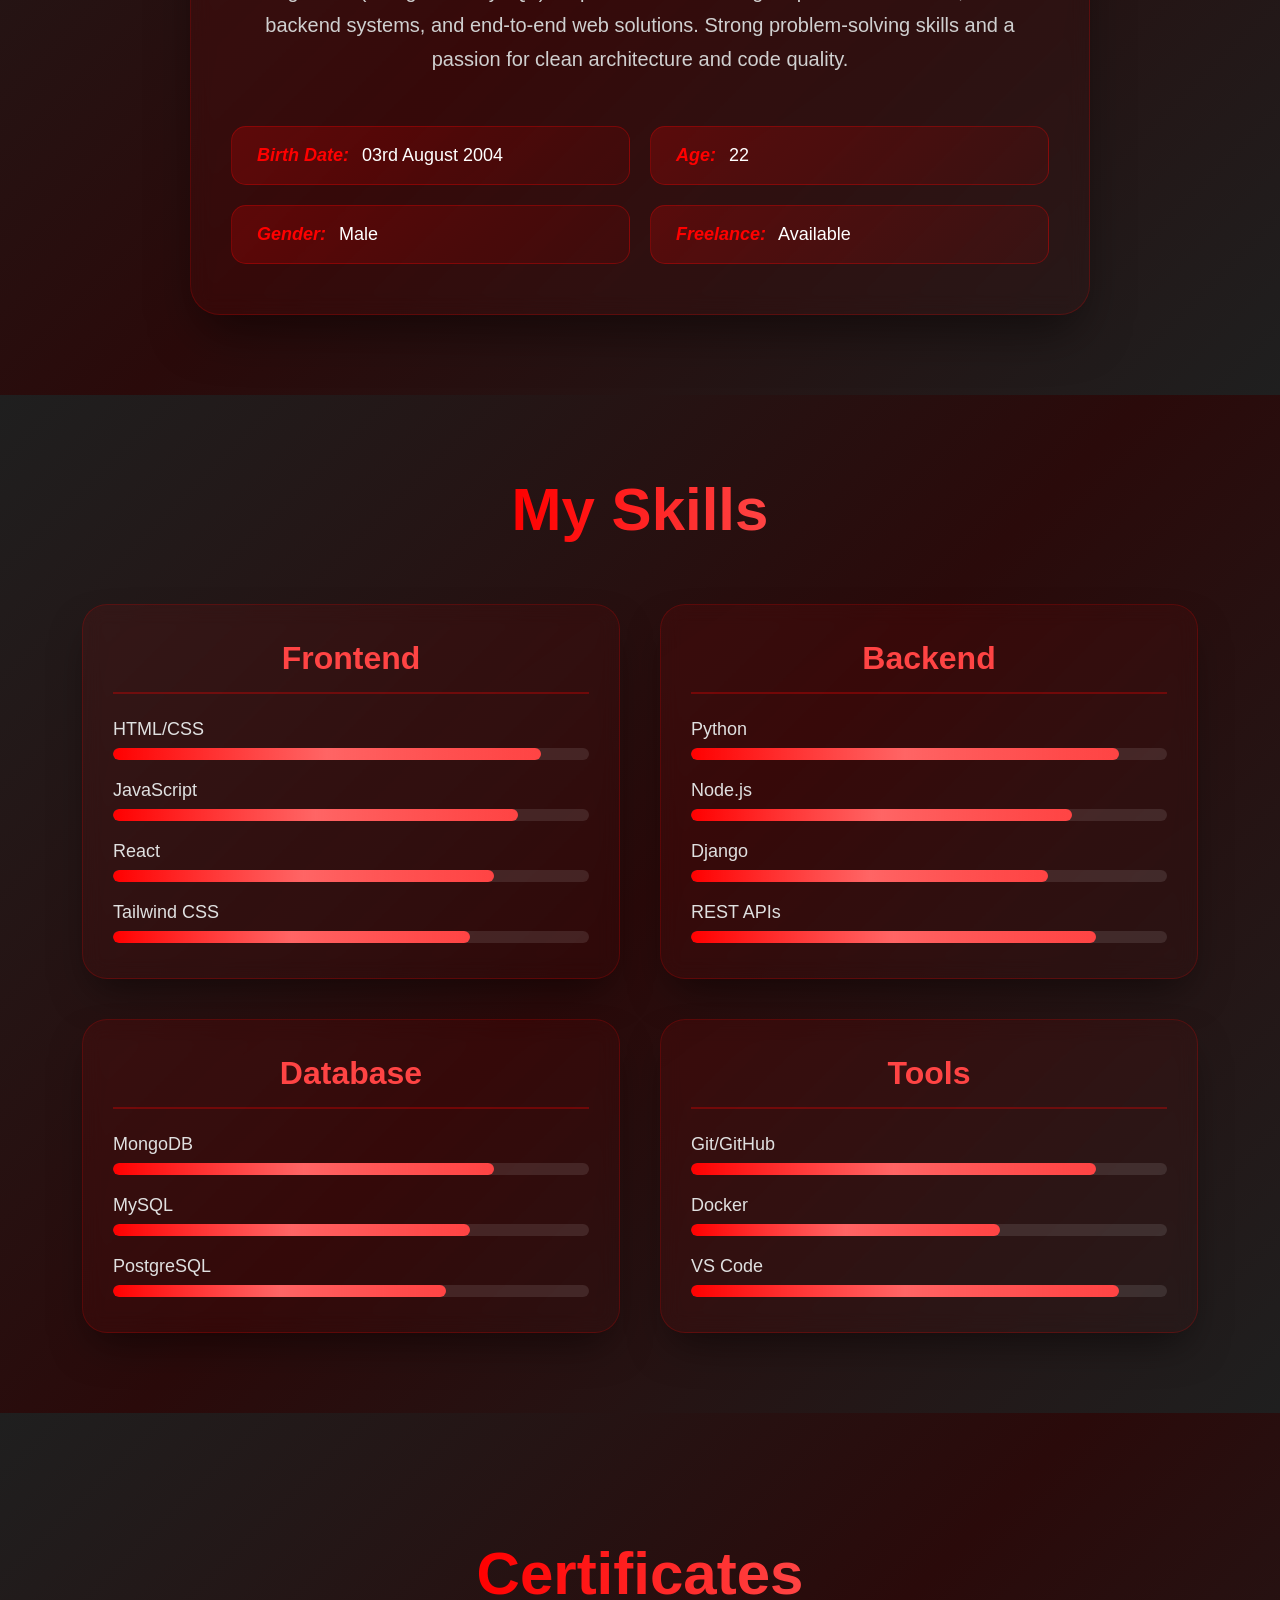
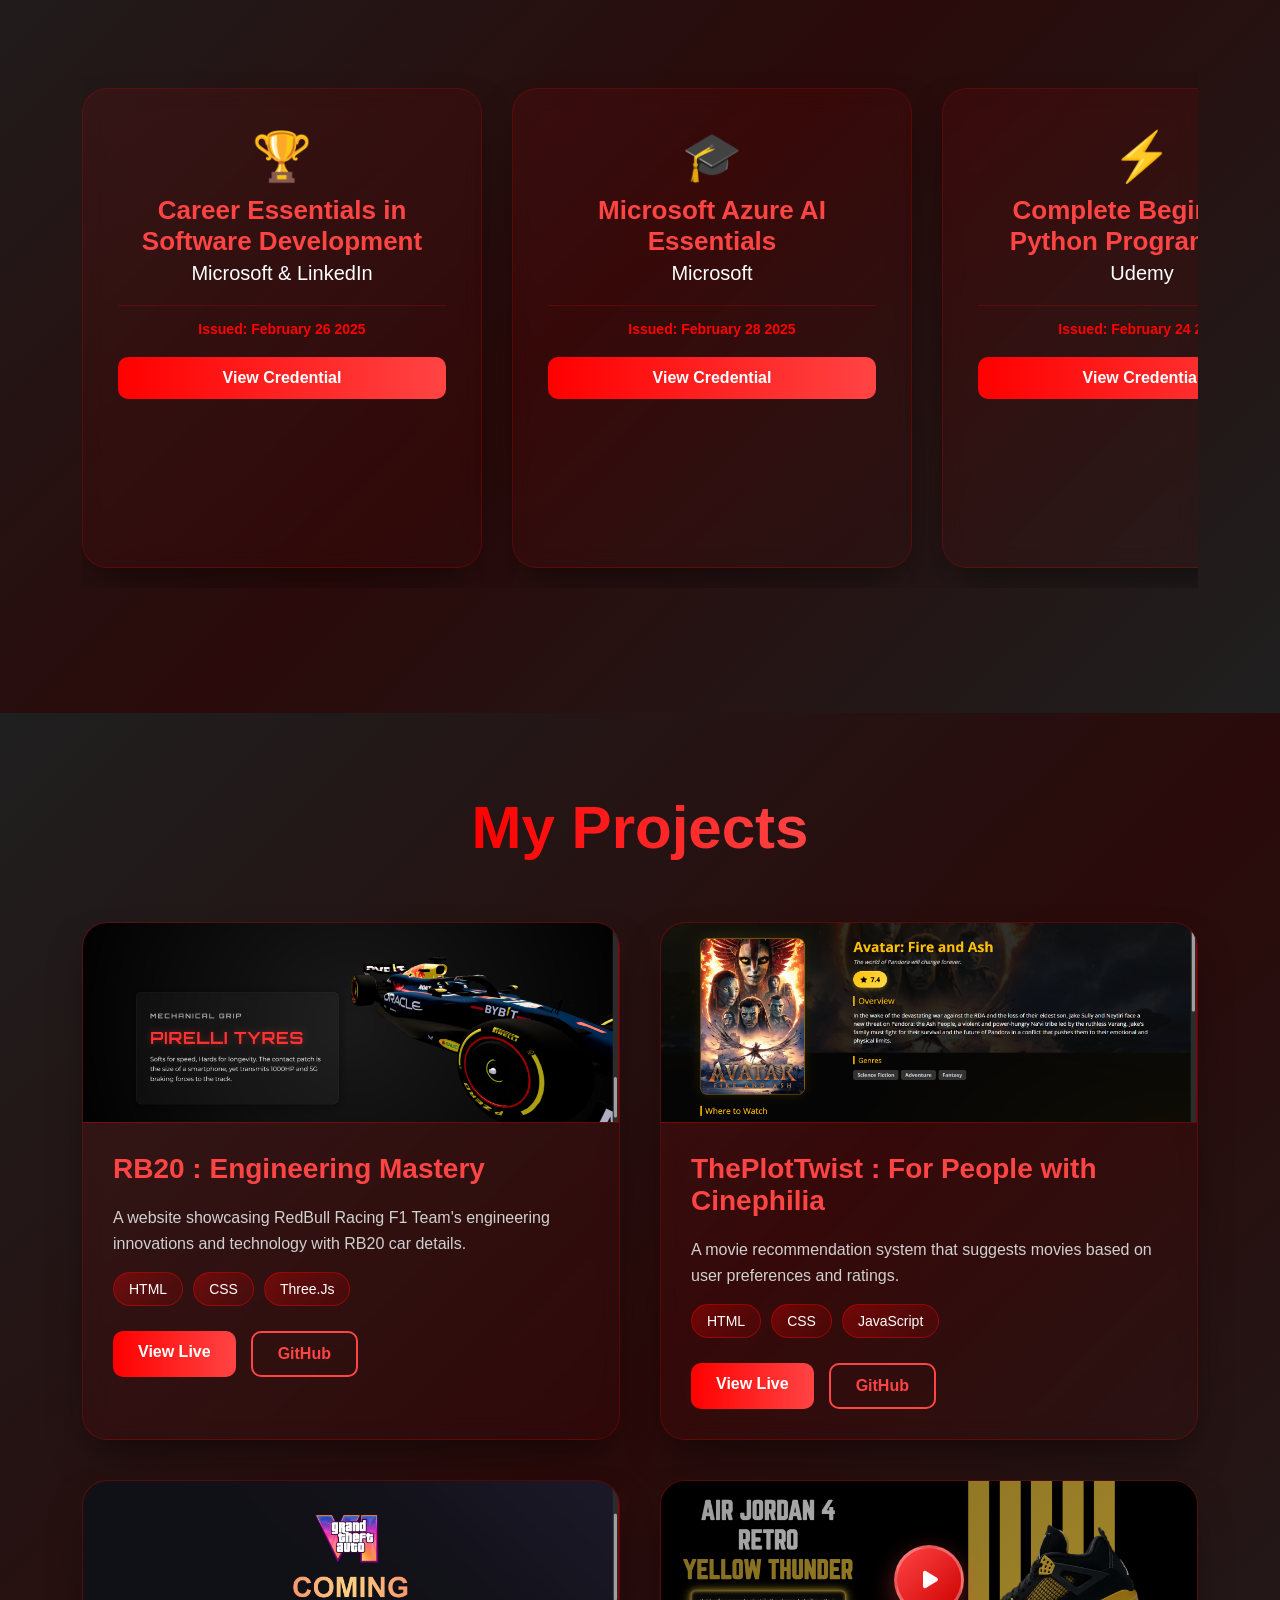
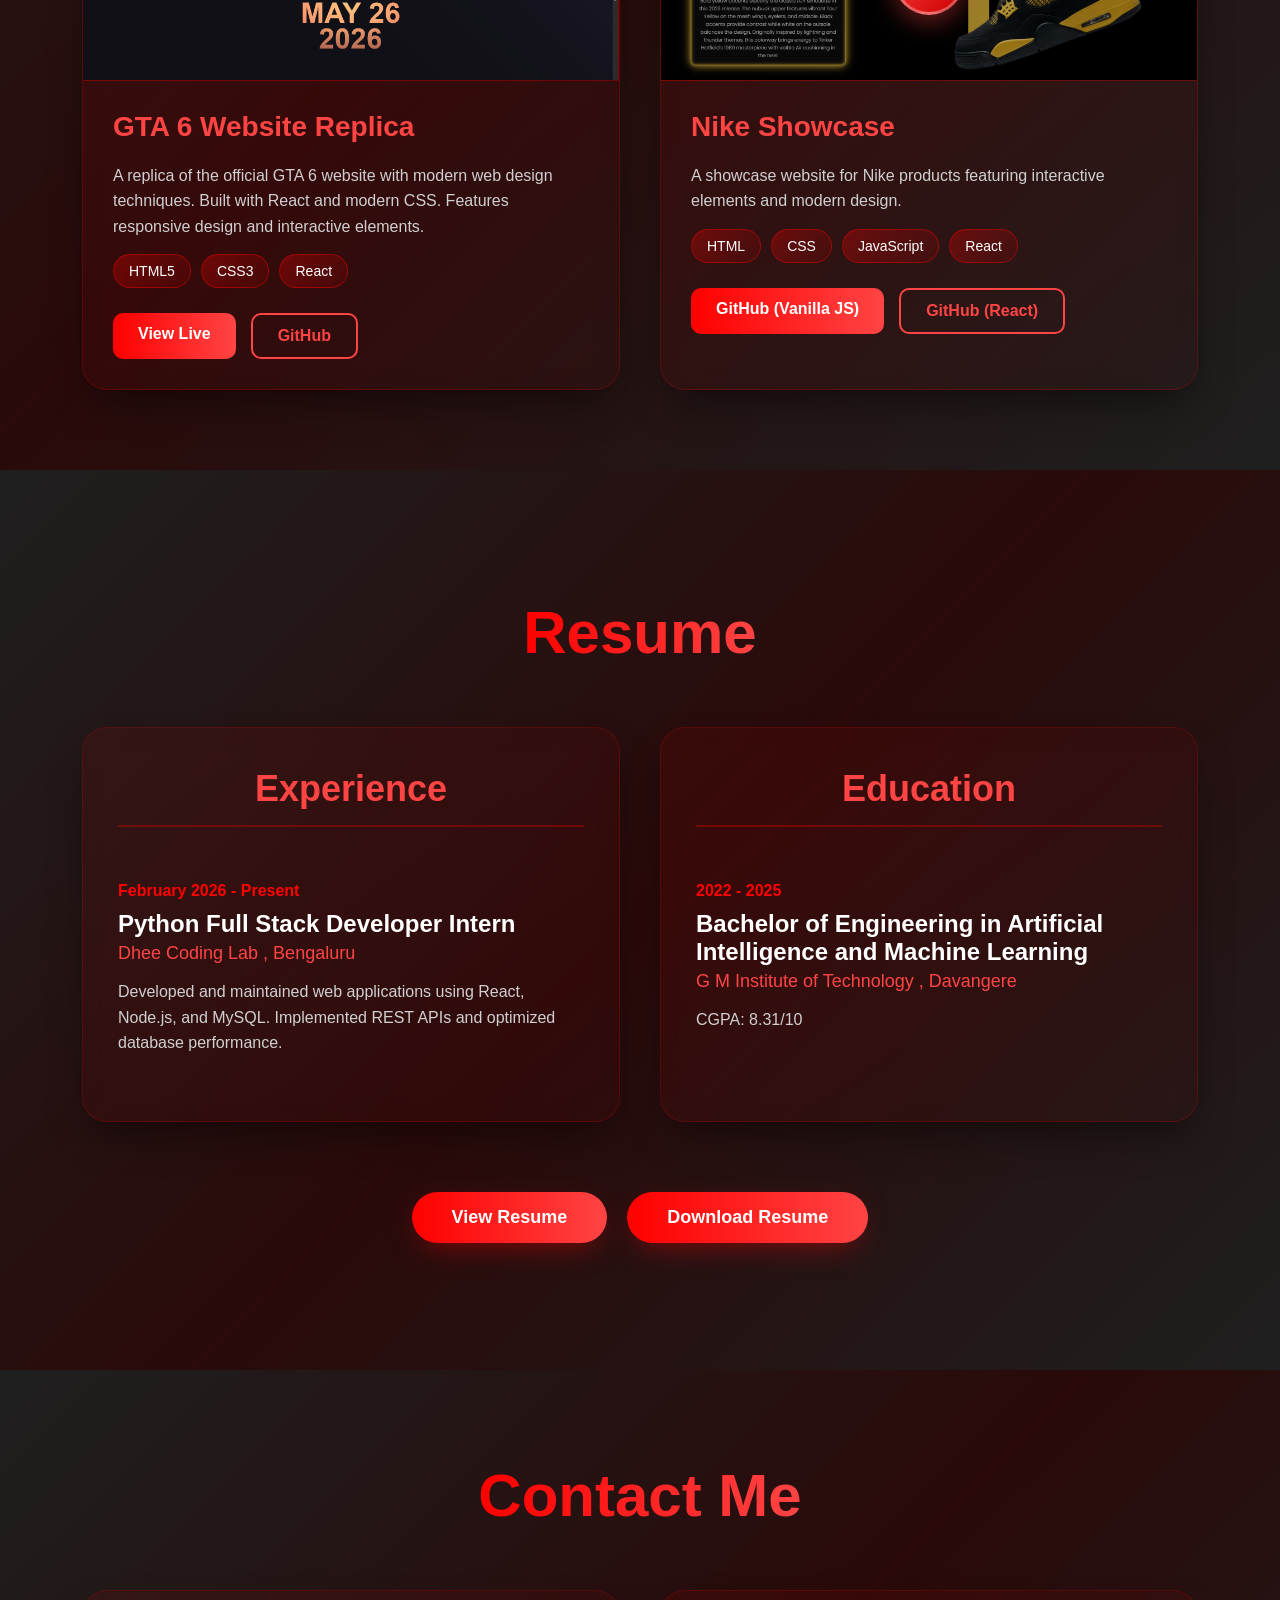
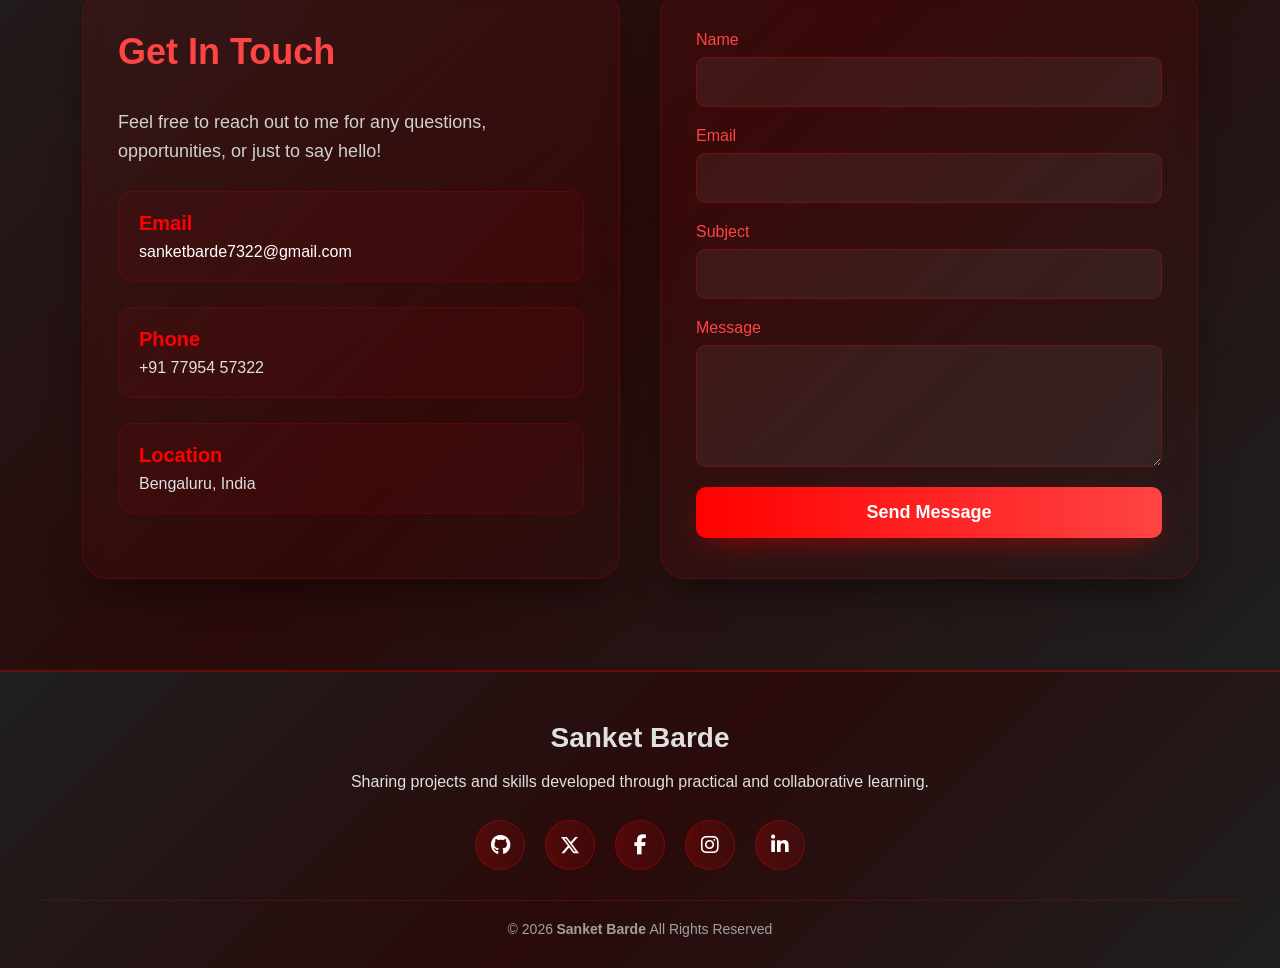
==== commit 2ab7b3a2: "NewProjectNikeShoeCase" ====
--- a/index.html
+++ b/index.html
@@ -312,6 +312,32 @@
                         </div>
                     </div>
                 </div>
+                <div class="project-card">
+                    <div class="project-image">
+                        <div class="video-container" id="nike-video-container">
+                            <img src="/projects/Nike/nike.png" alt="Nike Showcase" class="video-thumbnail">
+                            <div class="play-button-overlay">
+                                <div class="play-button">
+                                    <i class="fas fa-play"></i>
+                                </div>
+                            </div>
+                        </div>
+                    </div>
+                    <div class="project-content">
+                        <h2>Nike Showcase</h2>
+                        <p>A showcase website for Nike products featuring interactive elements and modern design.</p>
+                        <div class="project-tech">
+                            <span>HTML</span>
+                            <span>CSS</span>
+                            <span>JavaScript</span>
+                            <span>React</span>
+                        </div>
+                        <div class="project-links">
+                            <a href="https://github.com/SANKETBARDE/NikeShoeCase" class="btn">GitHub (Vanilla JS)</a>
+                            <a href="https://github.com/SANKETBARDE/NikeReactJS" class="btn">GitHub (React)</a>
+                        </div>
+                    </div>
+                </div>
             </div>
         </section>
         <section class="resume" id="resume">
--- a/style.css
+++ b/style.css
@@ -634,6 +634,76 @@
                                 object-fit: cover;
                             }
                         }
+                    }
+
+                    video {
+                        width: 100%;
+                        height: 100%;
+                        object-fit: cover;
+                    }
+
+                    .video-container {
+                        position: relative;
+                        width: 100%;
+                        height: 100%;
+                        cursor: pointer;
+                        overflow: hidden;
+                    }
+
+                    .video-thumbnail {
+                        width: 100%;
+                        height: 100%;
+                        object-fit: cover;
+                        transition: opacity 0.3s ease;
+                    }
+
+                    .play-button-overlay {
+                        position: absolute;
+                        top: 0;
+                        left: 0;
+                        width: 100%;
+                        height: 100%;
+                        display: flex;
+                        align-items: center;
+                        justify-content: center;
+                        background: linear-gradient(135deg, rgba(0, 0, 0, 0.4), rgba(0, 0, 0, 0.2));
+                        opacity: 1;
+                        transition: all 0.3s ease;
+                    }
+
+                    .play-button {
+                        width: 70px;
+                        height: 70px;
+                        background: linear-gradient(135deg, #ff4444, #cc0000);
+                        border-radius: 50%;
+                        display: flex;
+                        align-items: center;
+                        justify-content: center;
+                        font-size: 20px;
+                        color: #fff;
+                        box-shadow: 0 8px 25px rgba(255, 68, 68, 0.4);
+                        border: 3px solid rgba(255, 255, 255, 0.3);
+                        transition: all 0.3s ease;
+                        position: relative;
+                        overflow: hidden;
+                    }
+
+                    .play-button i {
+                        margin-left: 3px; /* Center the icon slightly */
+                    }
+
+                    .play-button:hover {
+                        transform: scale(1.1);
+                        box-shadow: 0 12px 35px rgba(255, 68, 68, 0.6);
+                        background: linear-gradient(135deg, #ff6666, #e60000);
+                    }
+
+                    .play-button:active {
+                        transform: scale(0.95);
+                    }
+
+                    .video-container:hover .play-button-overlay {
+                        opacity: 0.9;
                     }
                 }
 
